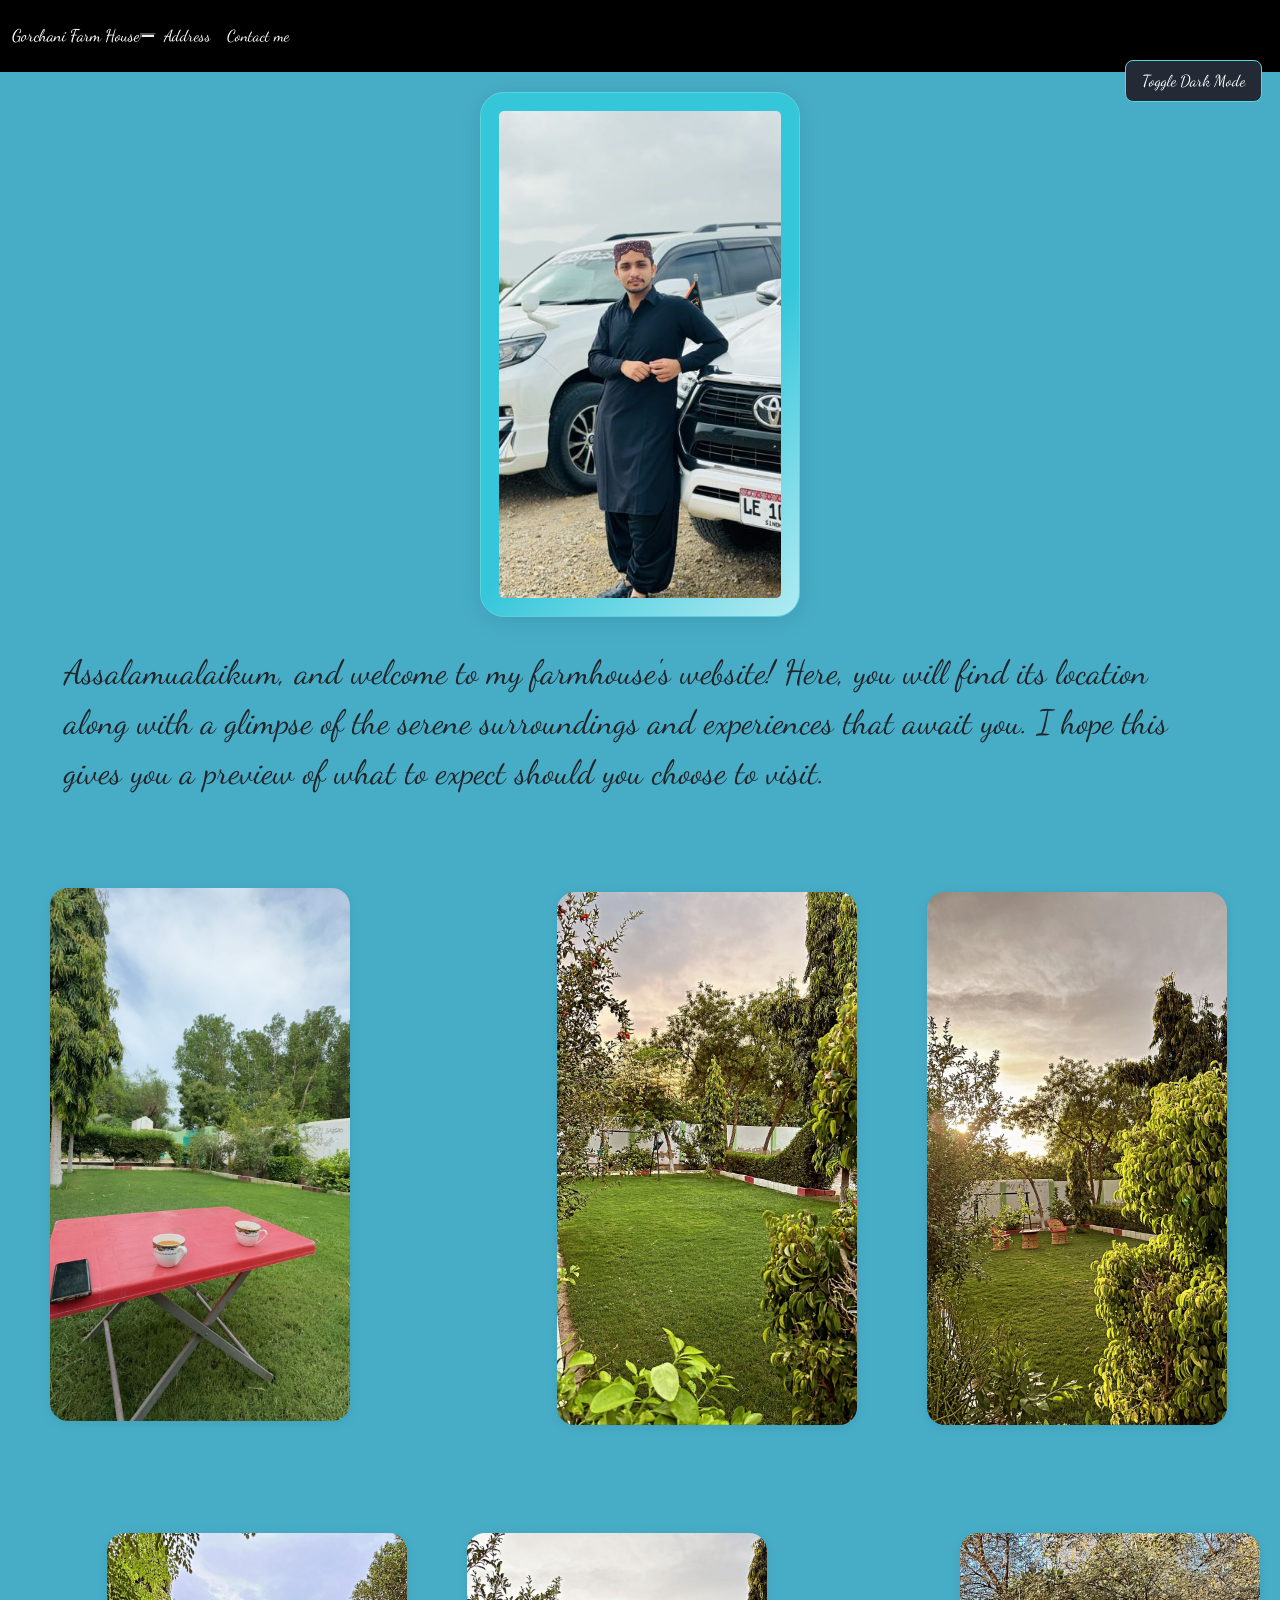
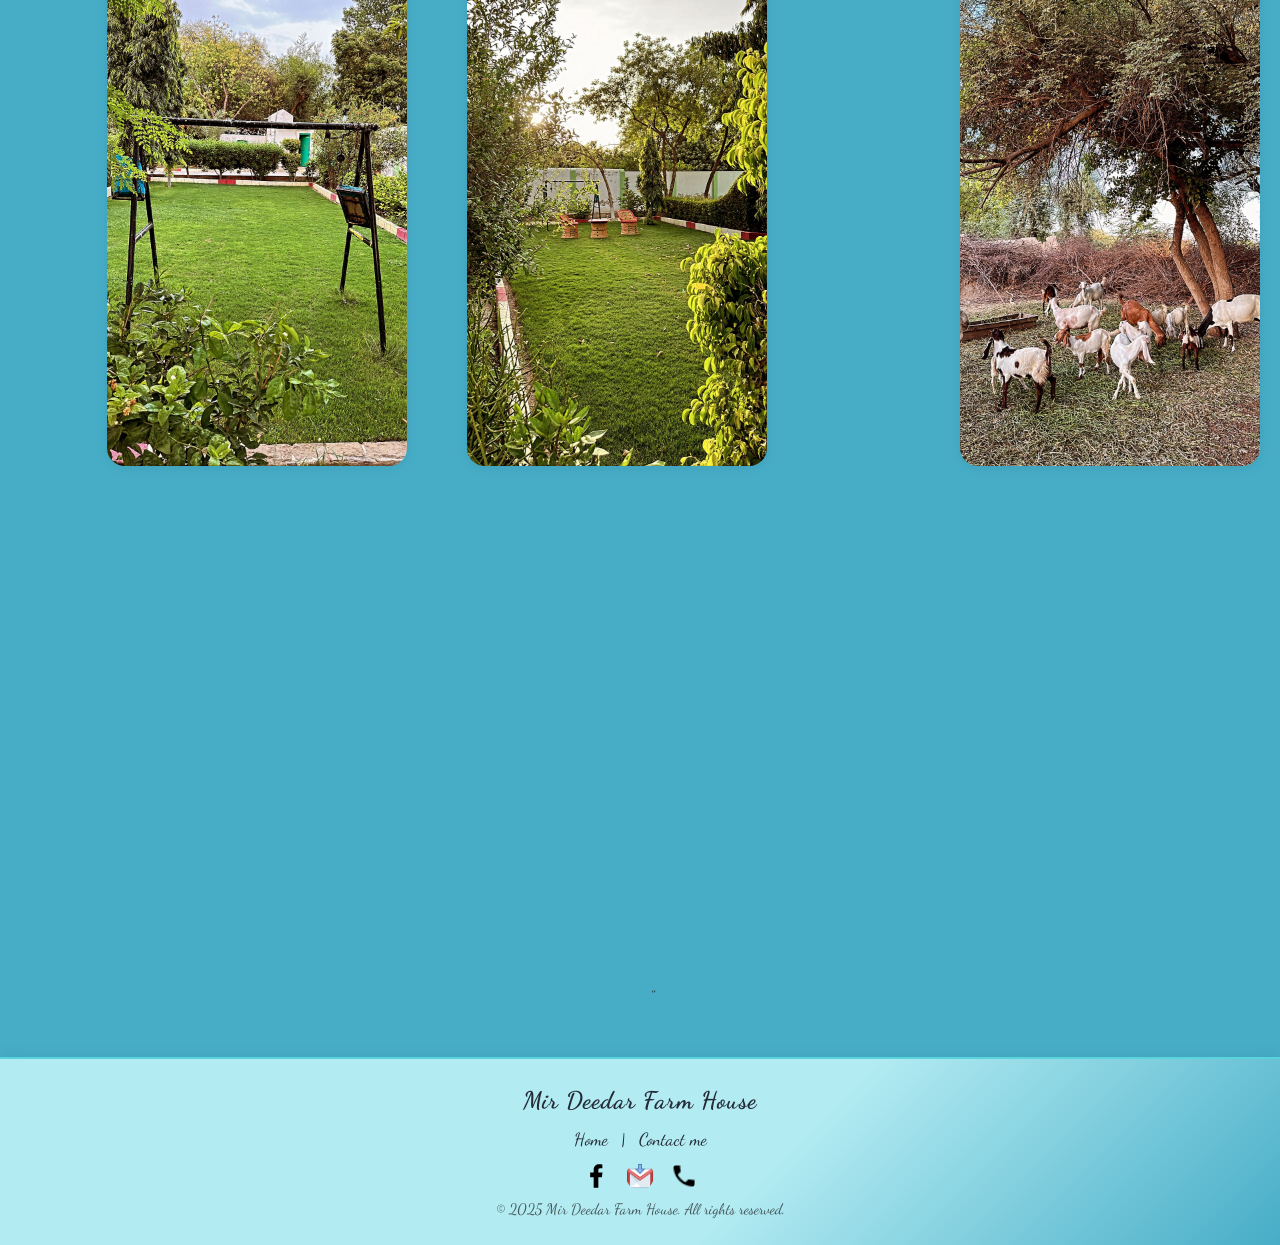
==== index.html @ ba37d583 "Initial" ====
<!DOCTYPE html>
<html>

<head>
  <meta charset="UTF-8" />
  <title>Mir Deedar Farm House</title>
  <link href="https://cdn.jsdelivr.net/npm/bootstrap@5.3.0/dist/css/bootstrap.min.css" rel="stylesheet">
  <link href="https://fonts.googleapis.com/css2?family=Dancing+Script&display=swap" rel="stylesheet">

  <!-- <link rel="style.css" rel="stylesheet"> -->
  <link rel="stylesheet" href="style.css">


</head>

<body>

  <nav class="navbar navbar-expand-lg bg-black py-3">
    <div class="container-fluid text-white" style="position:relative;">
      <span class="nav-center" style="font-size: 17px;">Gorchani Farm House</span>
      <div class="ms-auto d-flex align-items-center" style="gap: 12px;">
        <button id="theme-toggle">Toggle Dark Mode</button>
        <button class="bi bi-arrow-left text-white" type="button" data-bs-toggle="collapse"
          data-bs-target="#navbarSupportedContent" aria-controls="#navbarSupportedContent" aria-expanded="false"
          aria-label="Toggle navigation">
        </button>
      </div>
      <div class="collapse navbar-collapse" id="navbarSupportedContent">
        <ul class="navbar-nav me-auto mb-2 mb-lg-0">
          <li class="nav-item">
            <a class="nav-link active text-white" aria-current="page" href="#map-container">Address</a>
          </li>
          <li class="nav-item">
            <a class="nav-link text-white" href="#footer" id="contact-link">Contact me</a>
          </li>

        </ul>
      </div>
    </div>
  </nav>
  <img id="deedar_pic" src="images/deedar_pic.png" alt="deedar_pic">

  <p style="align-self: center;">Assalamualaikum, and welcome to my farmhouse's website! Here, you will find its location
    along with a glimpse of the serene surroundings and experiences that await you. I hope
    this gives you a preview of what to expect should you choose to visit.
  </p>
  </div>
  <div class="image-grid">
    <a style="margin-left: 50px; margin-top: 50px;" href="images/image1.jpeg" target="_blank">
      <img class="show" src="images/image1.jpeg">
    </a>
    <a style="margin-right: 50px;"href="images/image2.jpeg" target="_blank">
      <img class="hidden-image" src="images/image2.jpeg">
    </a>
    <a href="images/image3.jpeg" target="_blank">
      <img class="hidden-image" src="images/image3.jpeg">
    </a>
    <a href="images/image4.jpeg" target="_blank">
      <img class="hidden-image-right" src="images/image4.jpeg">
    </a>
    <a href="images/image5.jpeg" target="_blank">
      <img class="hidden-image" src="images/image5.jpeg">
    </a>
    <a href="images/image6.jpeg" target="_blank">
      <img class="hidden-image-right" src="images/image6.jpeg">
    </a>
  </div>
  <div style="margin-left: 50px ; " id="map-container"
      style="flex:1; min-width:220px; min-height:300px; max-width:520px; background:#e0f7fa; border-radius:18px; box-shadow:0 2px 12px rgba(0,0,0,0.08); display:flex; align-items:center; justify-content:center;">
      <!-- Replace the src below with the Google Maps embed link for your location -->
      <iframe src="https://www.google.com/maps/embed?pb=!1m18!1m12!1m3!1d3572.9133999771466!2d68.45059977617078!3d26.42627108082443!2m3!1f0!2f0!3f0!3m2!1i1024!2i768!4f13.1!3m3!1m2!1s0x394a49291f365d23%3A0x7f2f8ac0c4b3244d!2sGorchani%20Farm%20House!5e0!3m2!1sen!2s!4v1748281262135!5m2!1sen!2s" width="600" height="450" style="border:0;" allowfullscreen="" loading="lazy" referrerpolicy="no-referrer-when-downgrade"></iframe>"
        <!-- width="100%" height="100%" style="border:0; border-radius:18px; min-height:300px; min-width:220px;" allowfullscreen="" loading="lazy" referrerpolicy="no-referrer-when-downgrade"></iframe> -->
    </div>
    <footer id="footer" class="footer-custom mt-5">
      <div class="container text-center py-4">
        <div class="footer-title mb-2">Mir Deedar Farm House</div>
        <div class="footer-links mb-2">
          <a href="#" class="footer-link">Home</a> |
          <a href="#" class="footer-link">Contact me</a>
        </div>  
        <div class="footer-social mb-2">
          <a href="https://www.facebook.com/share/15PogorduH/?mibextid=wwXIfr" class="footer-social-icon" title="Facebook"><img src="icons/facebook.svg" alt="Facebook link."
              style="width:28px;height:28px;border-radius:50%;object-fit:cover;"></a>
          <a href="https://mail.google.com/mail/u/0/?view=cm&to=Mirdeedarhussain786@gmail.com" class="footer-social-icon" title="Gmail"><img src="icons/icons8-gmail-login-30.png" alt="Gmail link."
              style="width:28px;height:28px;border-radius:50%;object-fit:cover;"></a>
          <a href="tel:+92310253121" class="footer-social-icon" title="Phone"><img src="icons/icons8-phone-24.png" alt="Phone."
              style="width:28px;height:28px;border-radius:50%;object-fit:cover;"></a>


          <!-- Add more social icons as needed -->
        </div>
        <div class="footer-copy text-muted">&copy; 2025 Mir Deedar Farm House. All rights reserved.</div>
      </div>
    </footer>
    <script src="script.js"></script>
    <script src="https://cdn.jsdelivr.net/npm/bootstrap@5.3.0/dist/js/bootstrap.bundle.min.js"></script>
    <script>
      // Dark mode toggle logic
      document.getElementById('theme-toggle').onclick = function () {
        document.body.classList.toggle('dark-mode');
        // Optionally, save preference
        localStorage.setItem('darkMode', document.body.classList.contains('dark-mode'));
      };
      // On load, restore preference
      if (localStorage.getItem('darkMode') === 'true') {
        document.body.classList.add('dark-mode');
      }
    </script>
    <!--This website was created by Mr.AwaisMuzaffar.github.io -->
</body>

</html>
---- style.css ----
body {
  background-color: #47adc7; /* Light blue shade */
}

#background-image {
  width: 90vw;
  height: 60vh;
  height:auto;
  display: block;
  margin: 0 auto;
  transition: opacity 1s ease-in-out;
}
p{
    margin:10px 5vw 40px 5vw;
    font-size: 2.1rem;
}

#deedar_pic {
  display: block;
  margin-left: auto;
  margin-right: auto;
  margin-top: 20px;
  margin-bottom: 30px;
  width: 60vw;
  max-width: 320px;
  min-width: 140px;
  /* Nice, subtle background */
  background: linear-gradient(135deg, #35c6da 60%, #b2ebf2 100%);
  border-radius: 24px;
  box-shadow: 0 4px 24px rgba(0, 0, 0, 0.10);
  padding: 18px;
  border: 1.5px solid #59d3dc;
}
body {
    font-family: 'Dancing Script', sans-serif !important;
}



.top-nav a {
  color: white;
  text-align: center;
  padding: 14px 16px;
  text-decoration: none;
} 

.hidden-image {
  opacity: 0;
  transform: translateX(-100%);
  transition: all 0.7s ease-out;
  margin: 30px 0; /* Add vertical space between images */
  display: block;  /* Ensure images are on separate lines */
  margin-left: 40px;
  margin-right: auto;
  /* Optionally, set a max-width for consistency */
  width: 80vw;
  max-width: 300px;
  min-width: 120px;
  height: auto;
}
.hidden-image-right {
  opacity: 0;
  transform: translateX(100%);
  transition: all 0.7s ease-out;
  margin: 30px 0; /* Add vertical space between images */
  display: block;  /* Ensure images are on separate lines */
  margin-left: auto;
  margin-right: 40px; /* Keep images mostly on the right */
  /* Optionally, set a max-width for consistency */
  width: 80vw;
  max-width: 300px;
  min-width: 120px;
  height: auto;
}
.show {
  width: 80vw;
  max-width: 300px;
  min-width: 120px;
  height: auto;
  opacity: 1;
  transform: translateX(0);
  transition: all 0.7s ease-out;
  /* Keep the image in its respective side after animation */
}

.image-grid {
  display: flex;
  flex-direction: row;
  flex-wrap: wrap;
  justify-content: center;
  gap: 0;
  margin: 32px 0 32px 0;
}
.image-grid a {
  display: block;
  max-width: 320px;
  width: 45vw;
  margin: 24px 0;
}
.image-grid a:nth-child(odd) {
  margin-left: 0;
  margin-right: auto;
  align-self: flex-start;
}
.image-grid a:nth-child(even) {
  margin-left: auto;
  margin-right: 0;
  align-self: flex-end;
}
.image-grid img {
  width: 100%;
  height: auto;
  object-fit: contain;
  border-radius: 18px;
  box-shadow: 0 2px 12px rgba(0,0,0,0.08);
  transition: transform 0.2s;
}
.image-grid img:hover {
  transform: scale(1.04);
}
@media (max-width: 900px) {
  .image-grid a {
    max-width: 180px;
    width: 90vw;
    margin: 16px 0;
  }
}
@media (max-width: 600px) {
  .image-grid {
    flex-direction: column;
    align-items: center;
  }
  .image-grid a {
    max-width: 120px;
    width: 95vw;
    margin: 8px 0;
  }
}

body.dark-mode {
  background-color: #181c24;
}

body.dark-mode #background-image {
  filter: brightness(0.7) contrast(1.1);
}

body.dark-mode #deedar_pic {
  background: linear-gradient(135deg, #232a36 60%, #2c3a4a 100%);
  border: 1.5px solid #59d3dc;
}

body.dark-mode .hidden-image,
body.dark-mode .hidden-image-right,
body.dark-mode .show {
  background: #232a36;
  border: 2px solid #59d3dc;
}

body.dark-mode nav.navbar {
  background: #232a36 !important;
}

body.dark-mode p {
  color: #fff;
}

body.dark-mode .top-nav a,
body.dark-mode .navbar-nav .nav-link {
  color: #fff !important;
}

body.dark-mode #map-container {
  background: #232a36 !important;
}

/* Toggle button style */
#theme-toggle {
  position: fixed;
  top: 60px;
  right: 18px;
  z-index: 1000;
  background: #232a36;
  color: #fff;
  border: 1.5px solid #59d3dc;
  border-radius: 8px;
  padding: 8px 16px;
  cursor: pointer;
  font-size: 1rem;
  transition: background 0.2s;
}
#theme-toggle:hover {
  background: #59d3dc;
  color: #232a36;
}
#map-container {
  align-items: center;
}

.footer-custom {
  width: 100vw;
  left: 0;
  right: 0;
  margin-left: calc(50% - 50vw);
  margin-right: 0;
  background: linear-gradient(135deg, #b2ebf2 60%, #47adc7 100%);
  color: #232a36;
  border-top: 2px solid #59d3dc;
  box-shadow: 0 -2px 16px rgba(0,0,0,0.06);
  font-family: 'Dancing Script', cursive, sans-serif;
}
.footer-custom .footer-title {
  font-size: 1.5rem;
  font-weight: bold;
  letter-spacing: 1px;
}
.footer-custom .footer-links {
  font-size: 1.1rem;
}
.footer-custom .footer-link {
  color: #232a36;
  text-decoration: none;
  margin: 0 8px;
  transition: color 0.2s;
}
.footer-custom .footer-link:hover {
  color: #59d3dc;
  text-decoration: underline;
}
.footer-custom .footer-social-icon {
  display: inline-block;
  margin: 0 6px;
  vertical-align: middle;
}
.footer-custom .footer-copy {
  font-size: 0.95rem;
}
@media (max-width: 600px) {
  .footer-custom {
    width: 100vw;
    margin-left: calc(50% - 50vw);
    border-radius: 0;
    padding-left: 0;
    padding-right: 0;
  }
}
body.dark-mode .footer-custom {
  background: linear-gradient(135deg, #232a36 60%, #181c24 100%);
  color: #fff;
  border-top: 2px solid #59d3dc;
}
body.dark-mode .footer-custom .footer-link {
  color: #fff;
}
body.dark-mode .footer-custom .footer-link:hover {
  color: #59d3dc;
}
body.dark-mode .footer-custom .footer-copy {
  color: #b2ebf2;
}
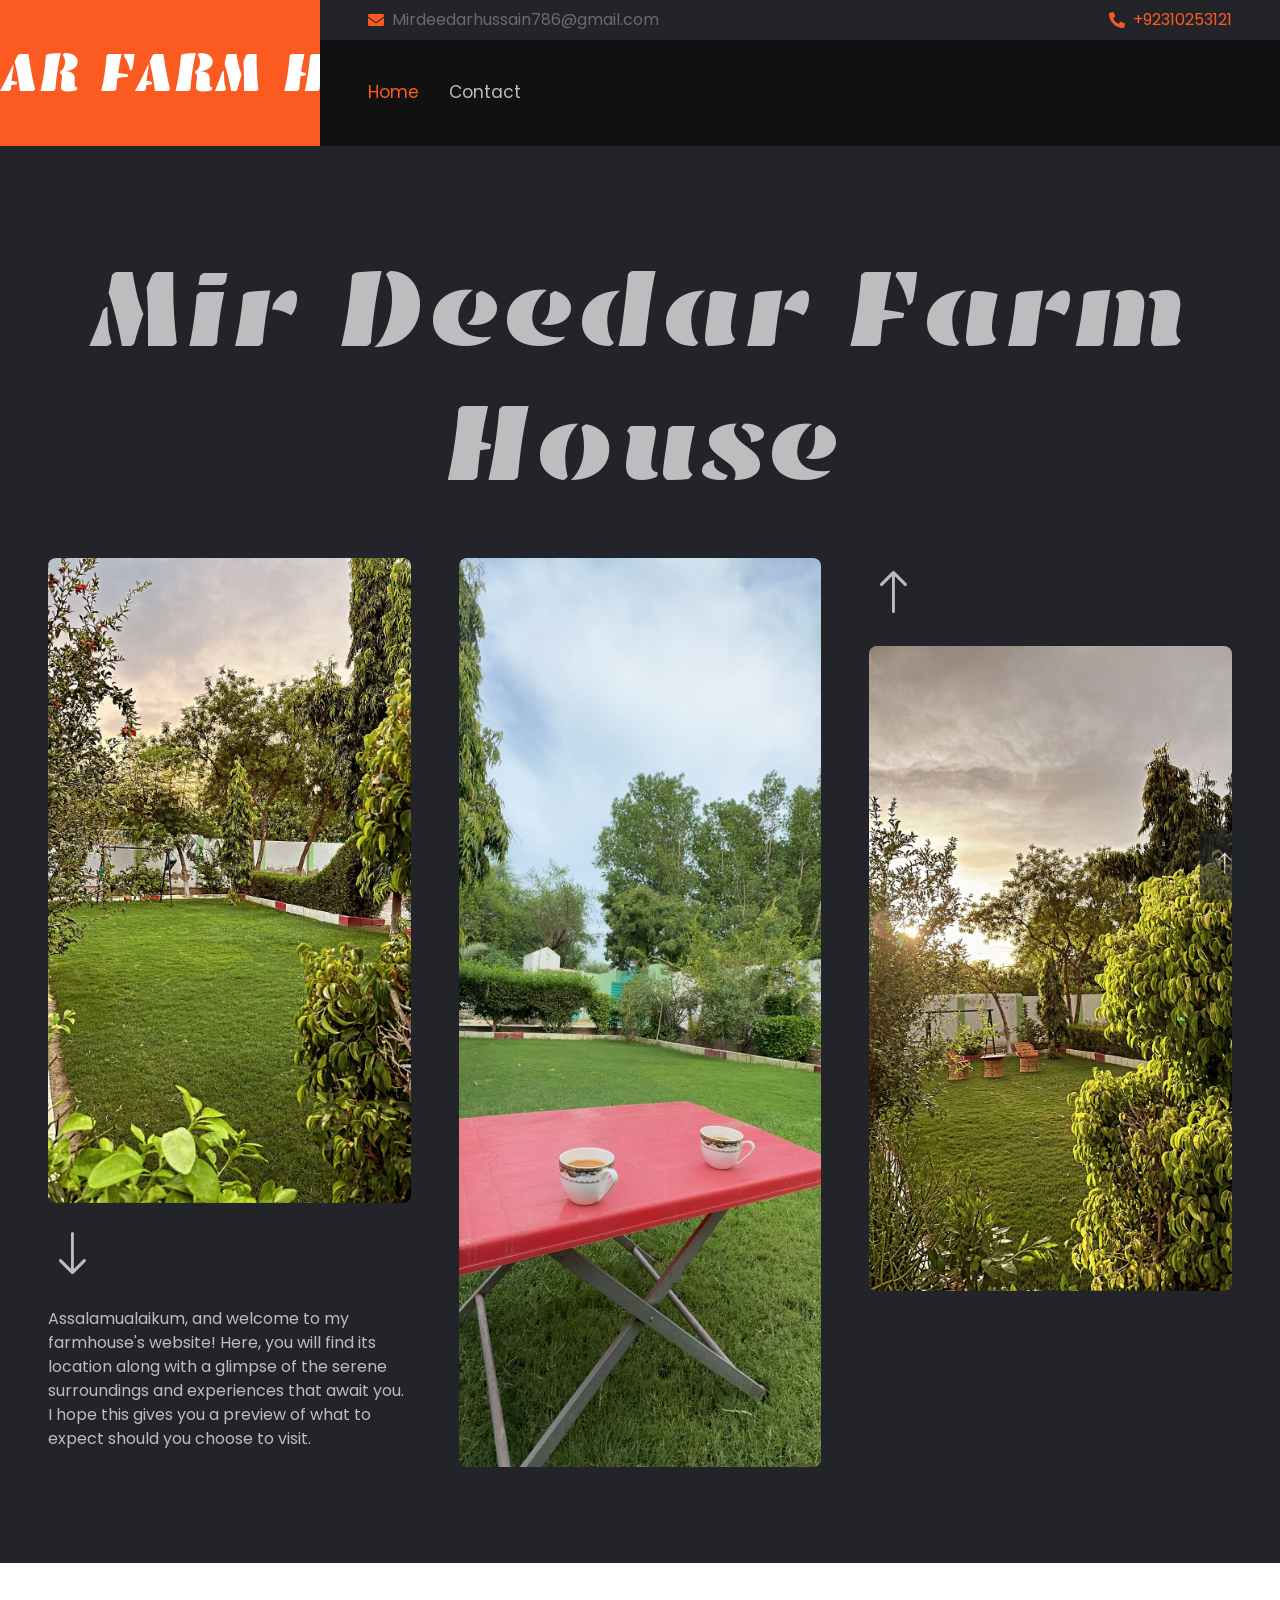
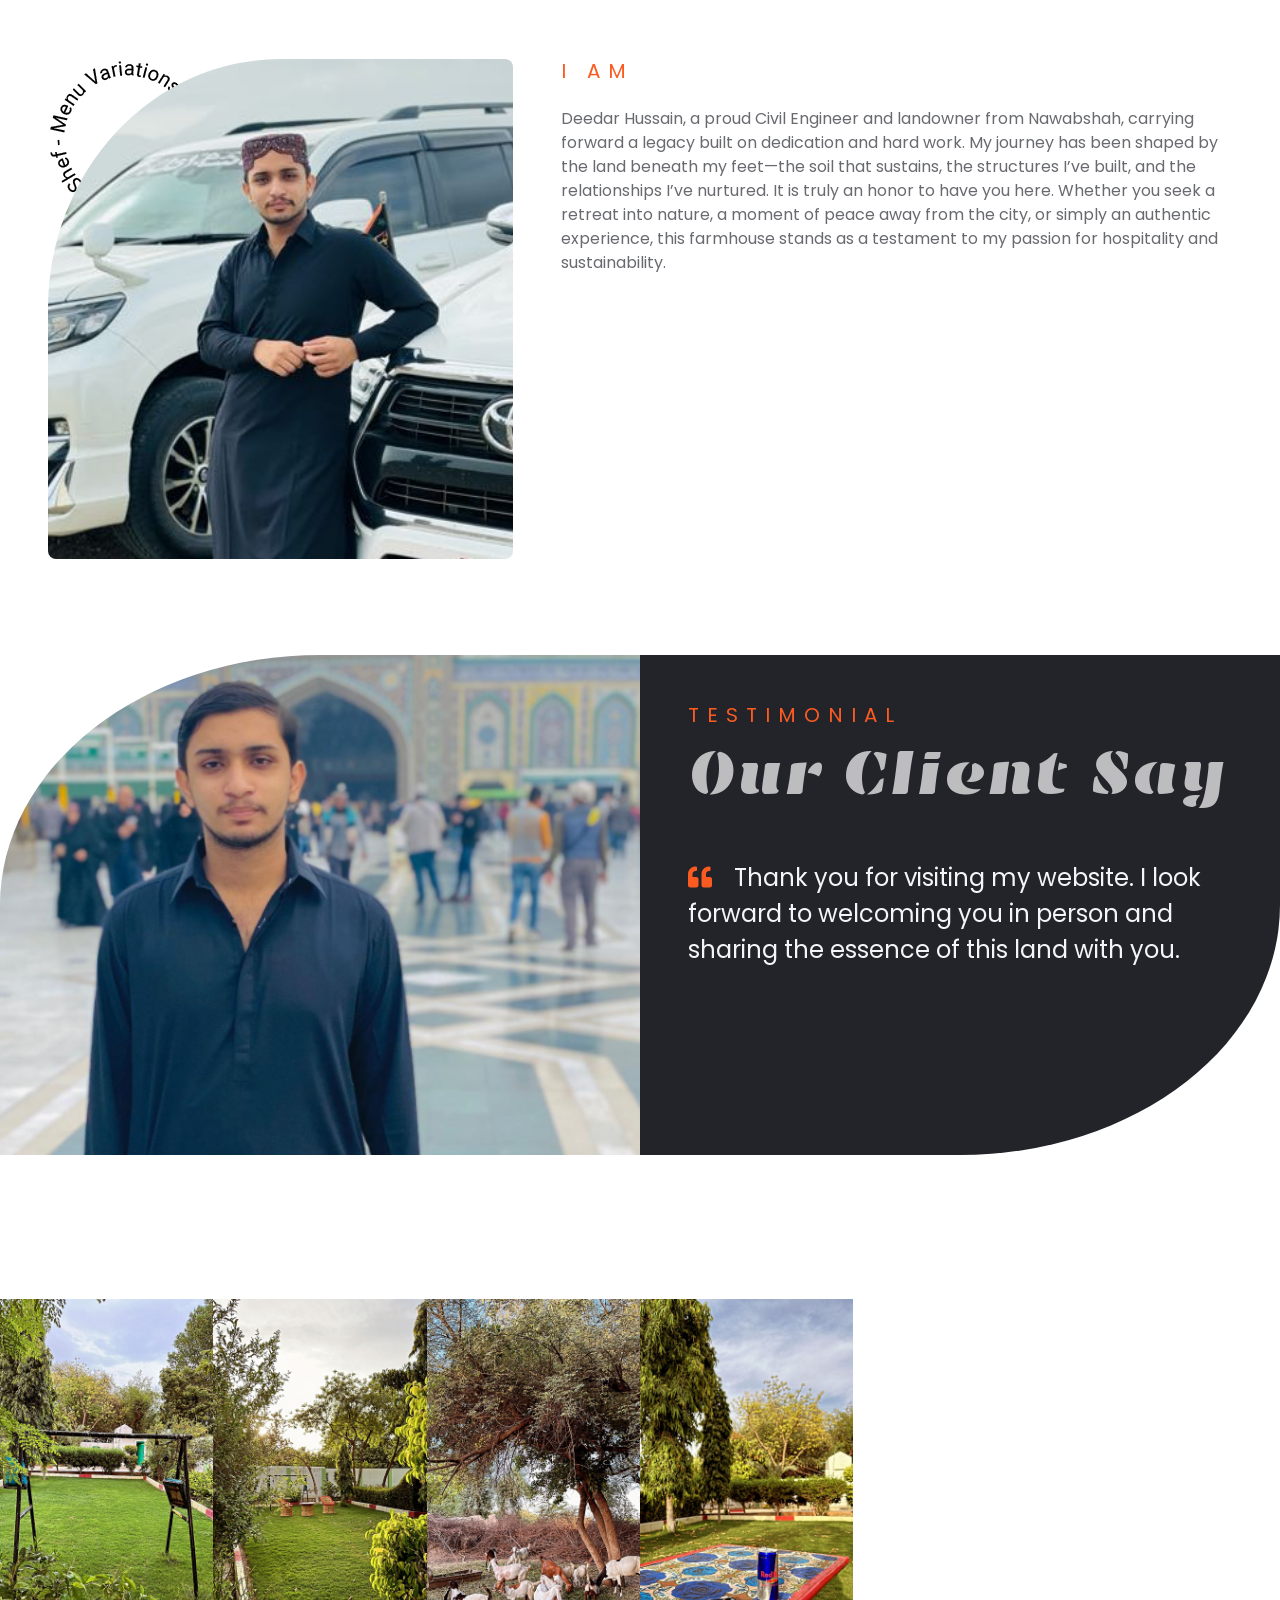
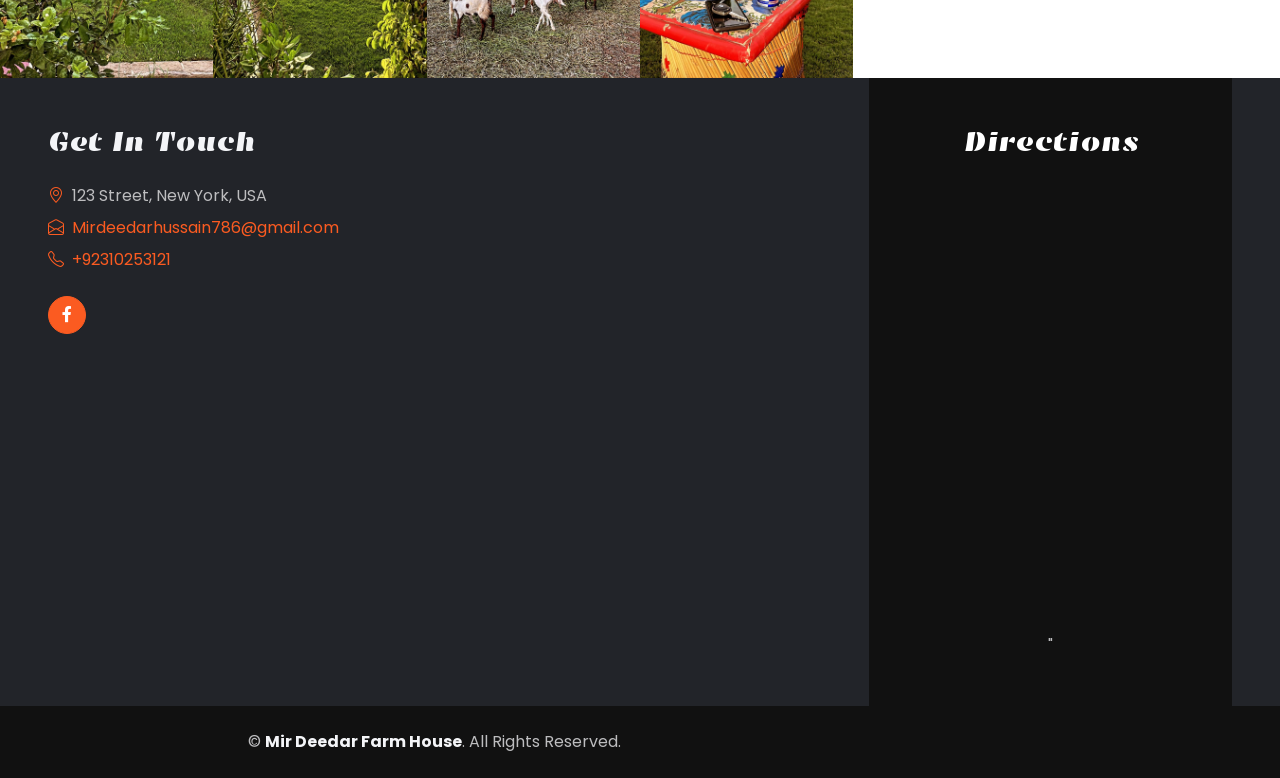
==== commit 6277d904: "Adding all the folders" ====
--- a/index.html
+++ b/index.html
@@ -1,112 +1,298 @@
 <!DOCTYPE html>
-<html>
+<html lang="en">
 
 <head>
-  <meta charset="UTF-8" />
-  <title>Mir Deedar Farm House</title>
-  <link href="https://cdn.jsdelivr.net/npm/bootstrap@5.3.0/dist/css/bootstrap.min.css" rel="stylesheet">
-  <link href="https://fonts.googleapis.com/css2?family=Dancing+Script&display=swap" rel="stylesheet">
-
-  <!-- <link rel="style.css" rel="stylesheet"> -->
-  <link rel="stylesheet" href="style.css">
-
-
+    <meta charset="utf-8">
+    <title>Mir Deedar Farm House</title>
+    <meta content="width=device-width, initial-scale=1.0" name="viewport">
+    <meta content="Free HTML Templates" name="keywords">
+    <meta content="Free HTML Templates" name="description">
+
+  <link rel="icon" type="image/jpg" href="icons/oip1.png">
+    <!-- Favicon -->
+    <link href="img/favicon.ico" rel="icon">
+
+    <!-- Google Web Fonts -->
+    <link rel="preconnect" href="https://fonts.googleapis.com">
+    <link rel="preconnect" href="https://fonts.gstatic.com" crossorigin>
+    <link href="https://fonts.googleapis.com/css2?family=Emblema+One&family=Poppins:wght@400;600&display=swap"
+        rel="stylesheet">
+
+    <!-- Icon Font Stylesheet -->
+    <link href="https://cdnjs.cloudflare.com/ajax/libs/font-awesome/5.15.0/css/all.min.css" rel="stylesheet">
+    <link href="https://cdn.jsdelivr.net/npm/bootstrap-icons@1.4.1/font/bootstrap-icons.css" rel="stylesheet">
+
+    <!-- Libraries Stylesheet -->
+    <link href="lib/animate/animate.min.css" rel="stylesheet">
+    <link href="lib/owlcarousel/assets/owl.carousel.min.css" rel="stylesheet">
+
+    <!-- Customized Bootstrap Stylesheet -->
+    <link href="css/bootstrap.min.css" rel="stylesheet">
+
+    <!-- Template Stylesheet -->
+    <link href="css/style.css" rel="stylesheet">
 </head>
 
 <body>
-
-  <nav class="navbar navbar-expand-lg bg-black py-3">
-    <div class="container-fluid text-white" style="position:relative;">
-      <span class="nav-center" style="font-size: 17px;">Gorchani Farm House</span>
-      <div class="ms-auto d-flex align-items-center" style="gap: 12px;">
-        <button id="theme-toggle">Toggle Dark Mode</button>
-        <button class="bi bi-arrow-left text-white" type="button" data-bs-toggle="collapse"
-          data-bs-target="#navbarSupportedContent" aria-controls="#navbarSupportedContent" aria-expanded="false"
-          aria-label="Toggle navigation">
-        </button>
-      </div>
-      <div class="collapse navbar-collapse" id="navbarSupportedContent">
-        <ul class="navbar-nav me-auto mb-2 mb-lg-0">
-          <li class="nav-item">
-            <a class="nav-link active text-white" aria-current="page" href="#map-container">Address</a>
-          </li>
-          <li class="nav-item">
-            <a class="nav-link text-white" href="#footer" id="contact-link">Contact me</a>
-          </li>
-
-        </ul>
-      </div>
-    </div>
-  </nav>
-  <img id="deedar_pic" src="images/deedar_pic.png" alt="deedar_pic">
-
-  <p style="align-self: center;">Assalamualaikum, and welcome to my farmhouse's website! Here, you will find its location
+    <!-- Spinner Start -->
+    <div id="spinner" class="show bg-dark position-fixed translate-middle w-100 vh-100 top-50 start-50 d-flex align-items-center justify-content-center">
+        <div class="spinner-border text-primary" role="status" style="width: 3rem; height: 3rem;"></div>
+    </div>
+    <!-- Spinner End -->
+
+
+    <!-- Header Start -->
+    <div class="container-fluid bg-dark px-0">
+        <div class="row gx-0 wow fadeIn" data-wow-delay="0.1s">
+            <div class="col-lg-3 bg-primary d-none d-lg-block">
+                <a href="index.html"
+                    class="navbar-brand w-100 h-100 m-0 p-0 d-flex align-items-center justify-content-center">
+                    <h1 class="m-0 display-4 text-white text-uppercase">Deedar Farm House</h1>
+                </a>
+            </div>
+            <div class="col-lg-9">
+                <div class="row gx-0 d-none d-lg-flex bg-dark">
+                    <div class="col-6 px-5 text-start">
+                        <div class="h-100 d-inline-flex align-items-center py-2 me-4">
+                            <i class="fa fa-envelope text-primary me-2"></i>
+                            <p class="mb-0">Mirdeedarhussain786@gmail.com</p>
+                        </div>
+                    </div>
+                    <div class="col-6 px-5 text-end">    
+                        <div class="h-100 d-inline-flex align-items-center py-2">
+                            <i class="fa fa-phone-alt text-primary me-2"></i>
+                            <p class="mb-0"><a href="tel:+92310253121" >+92310253121</a></p>
+
+
+
+                        </div>
+                    </div>
+                </div>
+                <nav class="navbar navbar-expand-lg navbar-dark p-3 p-lg-0 px-lg-5" style="background: #111111;">
+                    <a href="index.html" class="navbar-brand d-block d-lg-none">
+                        <h1 class="m-0 display-4 text-primary text-uppercase">Hello</h1>
+                    </a>
+                    <button type="button" class="navbar-toggler" data-bs-toggle="collapse"
+                        data-bs-target="#navbarCollapse">
+                        <span class="navbar-toggler-icon"></span>
+                    </button>
+                    <div class="collapse navbar-collapse justify-content-between" id="navbarCollapse">
+                        <div class="navbar-nav mr-auto py-0">
+                            <a href="index.html" class="nav-item nav-link active">Home</a>
+                        
+                            <a href=".container-fluid" class="nav-item nav-link">Contact</a>
+                            
+                    </div>
+                </nav>
+            </div>
+        </div>
+    </div>
+    <!-- Header End -->
+
+
+    <!-- Hero Start -->
+    <div class="container-fluid p-5 mb-5 bg-dark text-secondary">
+        <div class="row g-5 py-5">
+            <div class="col-12 wow fadeIn" data-wow-delay="0.1s">
+                <h1 class="display-1 text-secondary text-center mb-0">Mir Deedar Farm House</h1>
+            </div>
+            <div class="col-lg-4 wow fadeIn" data-wow-delay="0.1s">
+                <img class="img-fluid rounded mb-3" src="img/hero-2.jpeg">
+                <p>
+                    <i class="bi bi-arrow-down animate-up-down" style="font-size: 3rem;"></i>
+                </p>
+                <p class="mb-0">
+                  Assalamualaikum, and welcome to my farmhouse's website! Here, you will find its location
     along with a glimpse of the serene surroundings and experiences that await you. I hope
     this gives you a preview of what to expect should you choose to visit.
   </p>
-  </div>
-  <div class="image-grid">
-    <a style="margin-left: 50px; margin-top: 50px;" href="images/image1.jpeg" target="_blank">
-      <img class="show" src="images/image1.jpeg">
-    </a>
-    <a style="margin-right: 50px;"href="images/image2.jpeg" target="_blank">
-      <img class="hidden-image" src="images/image2.jpeg">
-    </a>
-    <a href="images/image3.jpeg" target="_blank">
-      <img class="hidden-image" src="images/image3.jpeg">
-    </a>
-    <a href="images/image4.jpeg" target="_blank">
-      <img class="hidden-image-right" src="images/image4.jpeg">
-    </a>
-    <a href="images/image5.jpeg" target="_blank">
-      <img class="hidden-image" src="images/image5.jpeg">
-    </a>
-    <a href="images/image6.jpeg" target="_blank">
-      <img class="hidden-image-right" src="images/image6.jpeg">
-    </a>
-  </div>
-  <div style="margin-left: 50px ; " id="map-container"
-      style="flex:1; min-width:220px; min-height:300px; max-width:520px; background:#e0f7fa; border-radius:18px; box-shadow:0 2px 12px rgba(0,0,0,0.08); display:flex; align-items:center; justify-content:center;">
-      <!-- Replace the src below with the Google Maps embed link for your location -->
-      <iframe src="https://www.google.com/maps/embed?pb=!1m18!1m12!1m3!1d3572.9133999771466!2d68.45059977617078!3d26.42627108082443!2m3!1f0!2f0!3f0!3m2!1i1024!2i768!4f13.1!3m3!1m2!1s0x394a49291f365d23%3A0x7f2f8ac0c4b3244d!2sGorchani%20Farm%20House!5e0!3m2!1sen!2s!4v1748281262135!5m2!1sen!2s" width="600" height="450" style="border:0;" allowfullscreen="" loading="lazy" referrerpolicy="no-referrer-when-downgrade"></iframe>"
-        <!-- width="100%" height="100%" style="border:0; border-radius:18px; min-height:300px; min-width:220px;" allowfullscreen="" loading="lazy" referrerpolicy="no-referrer-when-downgrade"></iframe> -->
-    </div>
-    <footer id="footer" class="footer-custom mt-5">
-      <div class="container text-center py-4">
-        <div class="footer-title mb-2">Mir Deedar Farm House</div>
-        <div class="footer-links mb-2">
-          <a href="#" class="footer-link">Home</a> |
-          <a href="#" class="footer-link">Contact me</a>
-        </div>  
-        <div class="footer-social mb-2">
-          <a href="https://www.facebook.com/share/15PogorduH/?mibextid=wwXIfr" class="footer-social-icon" title="Facebook"><img src="icons/facebook.svg" alt="Facebook link."
-              style="width:28px;height:28px;border-radius:50%;object-fit:cover;"></a>
-          <a href="https://mail.google.com/mail/u/0/?view=cm&to=Mirdeedarhussain786@gmail.com" class="footer-social-icon" title="Gmail"><img src="icons/icons8-gmail-login-30.png" alt="Gmail link."
-              style="width:28px;height:28px;border-radius:50%;object-fit:cover;"></a>
-          <a href="tel:+92310253121" class="footer-social-icon" title="Phone"><img src="icons/icons8-phone-24.png" alt="Phone."
-              style="width:28px;height:28px;border-radius:50%;object-fit:cover;"></a>
-
-
-          <!-- Add more social icons as needed -->
-        </div>
-        <div class="footer-copy text-muted">&copy; 2025 Mir Deedar Farm House. All rights reserved.</div>
-      </div>
-    </footer>
-    <script src="script.js"></script>
-    <script src="https://cdn.jsdelivr.net/npm/bootstrap@5.3.0/dist/js/bootstrap.bundle.min.js"></script>
-    <script>
-      // Dark mode toggle logic
-      document.getElementById('theme-toggle').onclick = function () {
-        document.body.classList.toggle('dark-mode');
-        // Optionally, save preference
-        localStorage.setItem('darkMode', document.body.classList.contains('dark-mode'));
-      };
-      // On load, restore preference
-      if (localStorage.getItem('darkMode') === 'true') {
-        document.body.classList.add('dark-mode');
-      }
-    </script>
-    <!--This website was created by Mr.AwaisMuzaffar.github.io -->
+                </p>
+            </div>
+            <div class="col-lg-4 wow fadeIn" data-wow-delay="0.3s" style="min-height: 500px;">
+                <div class="position-relative h-100">
+                    <img class="position-absolute w-100 h-100 rounded" src="img/hero-1.jpeg" style="object-fit: cover;">
+                </div>
+            </div>
+            <div class="col-lg-4 wow fadeIn" data-wow-delay="0.5s">
+              
+                <p>
+                    <i class="bi bi-arrow-up animate-up-down" style="font-size: 3rem;"></i>
+                </p>
+                <img class="img-fluid rounded" src="img/hero-3.jpeg">
+            </div>
+        </div>
+    </div>
+    <!-- Hero End -->
+
+
+    <!-- About Start -->
+    <div class="container-fluid p-5">
+        <div class="row gx-5">
+            <div class="col-lg-5 mb-5 mb-lg-0 wow fadeIn" data-wow-delay="0.1s" style="min-height: 500px;">
+                <div class="position-relative h-100">
+                    <div class="position-absolute top-0 start-0 animate-rotate"
+                        style="width: 160px; height: 160px;">
+                        <img class="img-fluid" src="img/about-round.jpg" alt="">
+                    </div>
+                    <img class="position-absolute w-100 h-100 rounded-circle rounded-bottom rounded-end"
+                        src="img/deedar_pic.png" style="object-fit: cover;">
+                </div>
+            </div>
+            <div class="col-lg-7">
+                <div class="mb-4 wow fadeIn" data-wow-delay="0.2s">
+                    <h5 class="section-title">I Am</h5>
+                    <h1 class="display-3 mb-0"></h1>
+                </div>
+                <p class="mb-4 wow fadeIn" data-wow-delay="0.3s">
+                 Deedar Hussain, a proud Civil Engineer and landowner from Nawabshah, carrying forward a legacy built on dedication and hard work. My journey has been shaped by the land beneath my feet—the soil that sustains, the structures I’ve built, and the relationships I’ve nurtured.
+                    It is truly an honor to have you here. Whether you seek a retreat into nature, a moment of peace away from the city, or simply an authentic experience, this farmhouse stands as a testament to my passion for hospitality and sustainability.
+                </p>
+
+                </div>
+            </div>
+        </div>
+    </div>
+    <!-- About End -->
+
+
+  
+    
+
+
+    <!-- Testimonial Start -->
+    <div class="container-fluid p-0 my-5">
+        <div class="row g-0">
+            <div class="col-lg-6 wow fadeIn" data-wow-delay="0.1s" style="min-height: 500px;">
+                <div class="h-100 position-relative overflow-hidden" style="border-top-left-radius: 50%;">
+                    <img class="position-absolute w-100 h-100" src="img/deedar_pic2.png" style="object-fit: cover;">
+                </div>
+            </div>
+            <div class="col-lg-6 bg-dark p-5 overflow-hidden wow fadeIn" data-wow-delay="0.3s" style="border-bottom-right-radius: 50%;">
+                <div class="mb-5">
+                    <h5 class="section-title">Testimonial</h5>
+                    <h1 class="display-3 text-secondary mb-0">Our Client Say</h1>
+                </div>
+                <div class="owl-carousel testimonial-carousel">
+                    <div class="testimonial-item">
+                        <p class="fs-4 fw-normal text-light mb-4"><i
+                                class="fa fa-quote-left text-primary me-3"></i> Thank you for visiting my website. I look forward to welcoming you in person and sharing the essence of this land with you.</p>
+                       
+                    </div>
+                
+                </div>
+            </div>
+        </div>
+    </div>
+    <!-- Testimonial End -->
+
+
+<br><br>
+
+    <!-- Instagram Start -->
+    <div class="container-fluid position-relative instagram p-0 mt-5">
+        <!-- <a href="" class="d-flex align-items-center justify-content-center position-absolute top-50 start-50 translate-middle bg-white rounded-circle" style="width: 100px; height: 100px; z-index: 1;">
+            <i class="fab fa-instagram fa-2x text-secondary"></i>
+        </a> -->
+        <div class="row g-0">
+            <div class="col-lg-2 col-md-3 col-sm-4 wow fadeIn" data-wow-delay="0.1s">
+                <img class="img-fluid" src="img/image4.jpeg" alt="">
+            </div>
+            <div class="col-lg-2 col-md-3 col-sm-4 wow fadeIn" data-wow-delay="0.2s">
+                <img class="img-fluid" src="img/image5.jpeg" alt="">
+            </div>
+            <div class="col-lg-2 col-md-3 col-sm-4 wow fadeIn" data-wow-delay="0.3s">
+                <img class="img-fluid" src="img/image6.jpeg" alt="">
+            </div>
+            <div class="col-lg-2 col-md-3 col-sm-4 wow fadeIn" data-wow-delay="0.4s">
+                <img class="img-fluid" src="img/image7.jpeg" alt="">
+            </div>
+            <!-- <div class="col-lg-2 col-md-3 col-sm-4 wow fadeIn" data-wow-delay="0.5s">
+                <img class="img-fluid" src="img/menu-6.jpg" alt="">
+            </div>
+            <div class="col-lg-2 col-md-3 col-sm-4 wow fadeIn" data-wow-delay="0.6s">
+                <img class="img-fluid" src="img/menu-7.jpg" alt="">
+            </div> -->
+        </div>
+    </div>
+    <!-- Instagram End -->
+
+
+    <!-- Footer Start -->
+    <div class="container-fluid bg-dark text-secondary px-5">
+        <div class="row gx-5 wow fadeIn" data-wow-delay="0.1s">
+            <div class="col-lg-8 col-md-6">
+                <div class="row gx-5">
+                    <div class="col-lg-4 col-md-12 pt-5 mb-5">
+                        <h3 class="text-light mb-4">Get In Touch</h3>
+                        <div class="d-flex mb-2">
+                            <i class="bi bi-geo-alt text-primary me-2"></i>
+                            <p class="mb-0">123 Street, New York, USA</p>
+                        </div>
+                        <div class="d-flex mb-2">
+                            <i class="bi bi-envelope-open text-primary me-2"></i>
+                            <a href="https://mail.google.com/mail/u/0/?view=cm&to=Mirdeedarhussain786@gmail.com" class="footer-social-icon" title="Gmail"> <p class="mb-0">Mirdeedarhussain786@gmail.com</p></a>
+                        </div>
+                        <div class="d-flex mb-2">
+                            <i class="bi bi-telephone text-primary me-2"></i>
+                            <p class="mb-0">
+                            <a href="tel:+92310253121" >+92310253121</a></p>
+                        </div>
+                        <div class="d-flex mt-4">
+                            <a class="btn btn-primary btn-square rounded-circle me-2" href="https://www.facebook.com/share/15PogorduH/?mibextid=wwXIfr"><i
+                                    class="fab fa-facebook-f"></i></a>
+                          
+                        </div>
+                    </div>
+                  
+                    
+                    <div class="col-lg-4 col-md-12 pt-0 pt-lg-5 mb-5">
+                        <div class="d-flex flex-column justify-content-start">
+                           
+                        </div>
+                    </div>
+                </div>
+            </div>
+            <div class="col-lg-4 col-md-6">
+                <div class="d-flex flex-column align-items-center justify-content-center text-center h-100 p-5"
+                    style="background: #111111;">
+                    <h3 class="text-white mb-4">Directions</h3>
+                    <iframe style="width: 300px;" src="https://www.google.com/maps/embed?pb=!1m18!1m12!1m3!1d3572.9133999771466!2d68.45059977617078!3d26.42627108082443!2m3!1f0!2f0!3f0!3m2!1i1024!2i768!4f13.1!3m3!1m2!1s0x394a49291f365d23%3A0x7f2f8ac0c4b3244d!2sGorchani%20Farm%20House!5e0!3m2!1sen!2s!4v1748281262135!5m2!1sen!2s" width="600" height="450" style="border:0;" allowfullscreen="" loading="lazy" referrerpolicy="no-referrer-when-downgrade"></iframe>"
+                    
+                </div>
+                    </form>
+                </div>
+            </div>
+        </div>
+    </div>
+    <div class="container-fluid py-4 py-lg-0 px-5" style="background: #111111;">
+        <div class="row gx-5">
+            <div class="col-lg-8">
+                <div class="py-lg-4 text-center">
+                    <p class="text-secondary mb-0">&copy; <a class="text-light fw-bold" href="#">Mir Deedar Farm House</a>. All
+                        Rights Reserved. </p>
+                </div>
+            </div>
+
+        </div>
+    </div>
+    <!-- Footer End -->
+
+
+    <!-- Back to Top -->
+    <a href="#" class="btn btn-dark py-3 fs-4 back-to-top"><i class="bi bi-arrow-up"></i></a>
+
+
+    <!-- JavaScript Libraries -->
+    <script src="https://ajax.googleapis.com/ajax/libs/jquery/3.6.4/jquery.min.js"></script>
+    <script src="https://cdn.jsdelivr.net/npm/bootstrap@5.0.0/dist/js/bootstrap.bundle.min.js"></script>
+    <script src="lib/wow/wow.min.js"></script>
+    <script src="lib/easing/easing.min.js"></script>
+    <script src="lib/waypoints/waypoints.min.js"></script>
+    <script src="lib/counterup/counterup.min.js"></script>
+    <script src="lib/owlcarousel/owl.carousel.min.js"></script>
+
+    <!-- Template Javascript -->
+    <script src="js/main.js"></script>
 </body>
 
 </html>
--- a/css/style.css
+++ b/css/style.css
@@ -0,0 +1,268 @@
+/********** Template CSS **********/
+
+#spinner {
+    opacity: 0;
+    visibility: hidden;
+    transition: opacity .5s ease-out, visibility 0s linear .5s;
+    z-index: 99999;
+}
+
+#spinner.show {
+    transition: opacity .5s ease-out, visibility 0s linear 0s;
+    visibility: visible;
+    opacity: 1;
+}
+
+h1,
+h2,
+h3,
+.font-heading {
+    font-family: "Emblema One", system-ui;
+    font-weight: 400;
+    font-style: normal;
+}
+
+h4,
+h5,
+h6,
+.font-body {
+    font-family: "Poppins", sans-serif;
+    font-weight: 600;
+    font-style: normal;
+}
+
+@media (min-width: 992px) {
+    .display-1 {
+        font-size: 7rem;
+    }
+}
+
+.btn {
+    font-family: "Emblema One", system-ui;
+    transition: .5s;
+}
+
+.btn-primary {
+    color: #FFFFFF;
+}
+
+.btn-square {
+    width: 38px;
+    height: 38px;
+}
+
+.btn-sm-square {
+    width: 30px;
+    height: 30px;
+}
+
+.btn-lg-square {
+    width: 48px;
+    height: 48px;
+}
+
+.btn-square,
+.btn-sm-square,
+.btn-lg-square {
+    padding-left: 0;
+    padding-right: 0;
+    text-align: center;
+}
+
+.back-to-top {
+    position: fixed;
+    display: none;
+    right: 30px;
+    bottom: 0;
+    border-radius: 0;
+    z-index: 99;
+}
+
+.navbar-dark .navbar-nav .nav-link {
+    margin-right: 30px;
+    padding: 40px 0;
+    color: var(--bs-secondary);
+    font-size: 17px;
+    outline: none;
+}
+
+.navbar-dark .navbar-nav .nav-link:hover,
+.navbar-dark .navbar-nav .nav-link.active {
+    color: var(--bs-primary);
+}
+
+@media (max-width: 991.98px) {
+    .navbar-dark .navbar-nav .nav-link {
+        margin-right: 0;
+        padding: 10px 0;
+    }
+}
+
+@media (min-width: 992px) {
+    .navbar .nav-item .dropdown-menu {
+        display: block;
+        visibility: hidden;
+        top: 100%;
+        transform: rotateX(-75deg);
+        transform-origin: 0% 0%;
+        transition: .5s;
+        opacity: 0;
+    }
+
+    .navbar .nav-item:hover .dropdown-menu {
+        transform: rotateX(0deg);
+        visibility: visible;
+        transition: .5s;
+        opacity: 1;
+    }
+}
+
+.section-title {
+    color: var(--bs-primary);
+    font-weight: 400;
+    text-transform: uppercase;
+    letter-spacing: .5rem;
+}
+
+.animate-up-down {
+    position: relative;
+    animation: animateUpDown 1s ease infinite;
+}
+
+@keyframes animateUpDown { 
+    0% { 
+        top: 0px;
+    }
+    50% { 
+        top: 10px;
+    }
+    100% { 
+        top: 0px;
+    } 
+}
+
+.animate-rotate {
+    position: absolute;
+    animation: animateRotate 8s linear infinite;
+}
+
+@keyframes animateRotate { 
+    100% { 
+        transform: rotate(360deg); 
+    } 
+}
+
+.bg-hero {
+    background: linear-gradient(rgba(34, 36, 41, .8), rgba(34, 36, 41, .8)), url(../img/carousel-1.jpg) top center no-repeat;
+    background-size: cover;
+}
+
+.feature {
+    margin-bottom: 135px;
+}
+
+.feature::after {
+    position: absolute;
+    content: "";
+    width: 100%;
+    height: calc(100% - 45px);
+    top: 135px;
+    left: 0;
+    background: var(--bs-dark);
+    z-index: -1;
+}
+
+.feature .feature-item {
+    background: linear-gradient(var(--bs-light) 50%, var(--bs-dark));
+}
+
+.menu .tab-content img {
+    transition: .5s;
+}
+
+.menu .tab-content img:hover {
+    opacity: .7;
+}
+
+.team-item img {
+    transform: scale(1.2);
+    transition: .5s;
+}
+
+.team-item:hover img {
+    margin-top: -50px;
+    margin-bottom: 50px;
+}
+
+.team-item .team-overlay {
+    position: absolute;
+    top: calc(100% - 100px);
+    bottom: 100px;
+    left: 0;
+    right: 0;
+    display: flex;
+    align-items: center;
+    justify-content: center;
+    background: rgba(34, 36, 41, .9);
+    transition: .5s;
+    opacity: 0;
+}
+
+.team-item:hover .team-overlay {
+    top: 0;
+    opacity: 1;
+}
+
+.testimonial-carousel .owl-nav {
+    margin-top: 30px;
+    display: flex;
+    justify-content: start;
+}
+
+.testimonial-carousel .owl-nav .owl-prev,
+.testimonial-carousel .owl-nav .owl-next {
+    position: relative;
+    margin: 0 5px;
+    width: 45px;
+    height: 45px;
+    display: flex;
+    align-items: center;
+    justify-content: center;
+    color: #FFFFFF;
+    background: var(--bs-primary);
+    font-size: 22px;
+    border-radius: 45px;
+    transition: .5s;
+}
+
+.testimonial-carousel .owl-nav .owl-prev:hover,
+.testimonial-carousel .owl-nav .owl-next:hover {
+    color: var(--bs-dark);
+}
+
+.testimonial-carousel .owl-item img {
+    width: 90px;
+    height: 90px;
+}
+
+.blog-item img {
+    transition: .5s;
+}
+
+.blog-item:hover img {
+    transform: scale(1.2);
+}
+
+.instagram img {
+    transition: .5s;
+}
+
+.instagram img:hover {
+    opacity: .9;
+}
+
+@media (min-width: 991.98px) {
+    .credit {
+        background: #111111;
+    }
+}
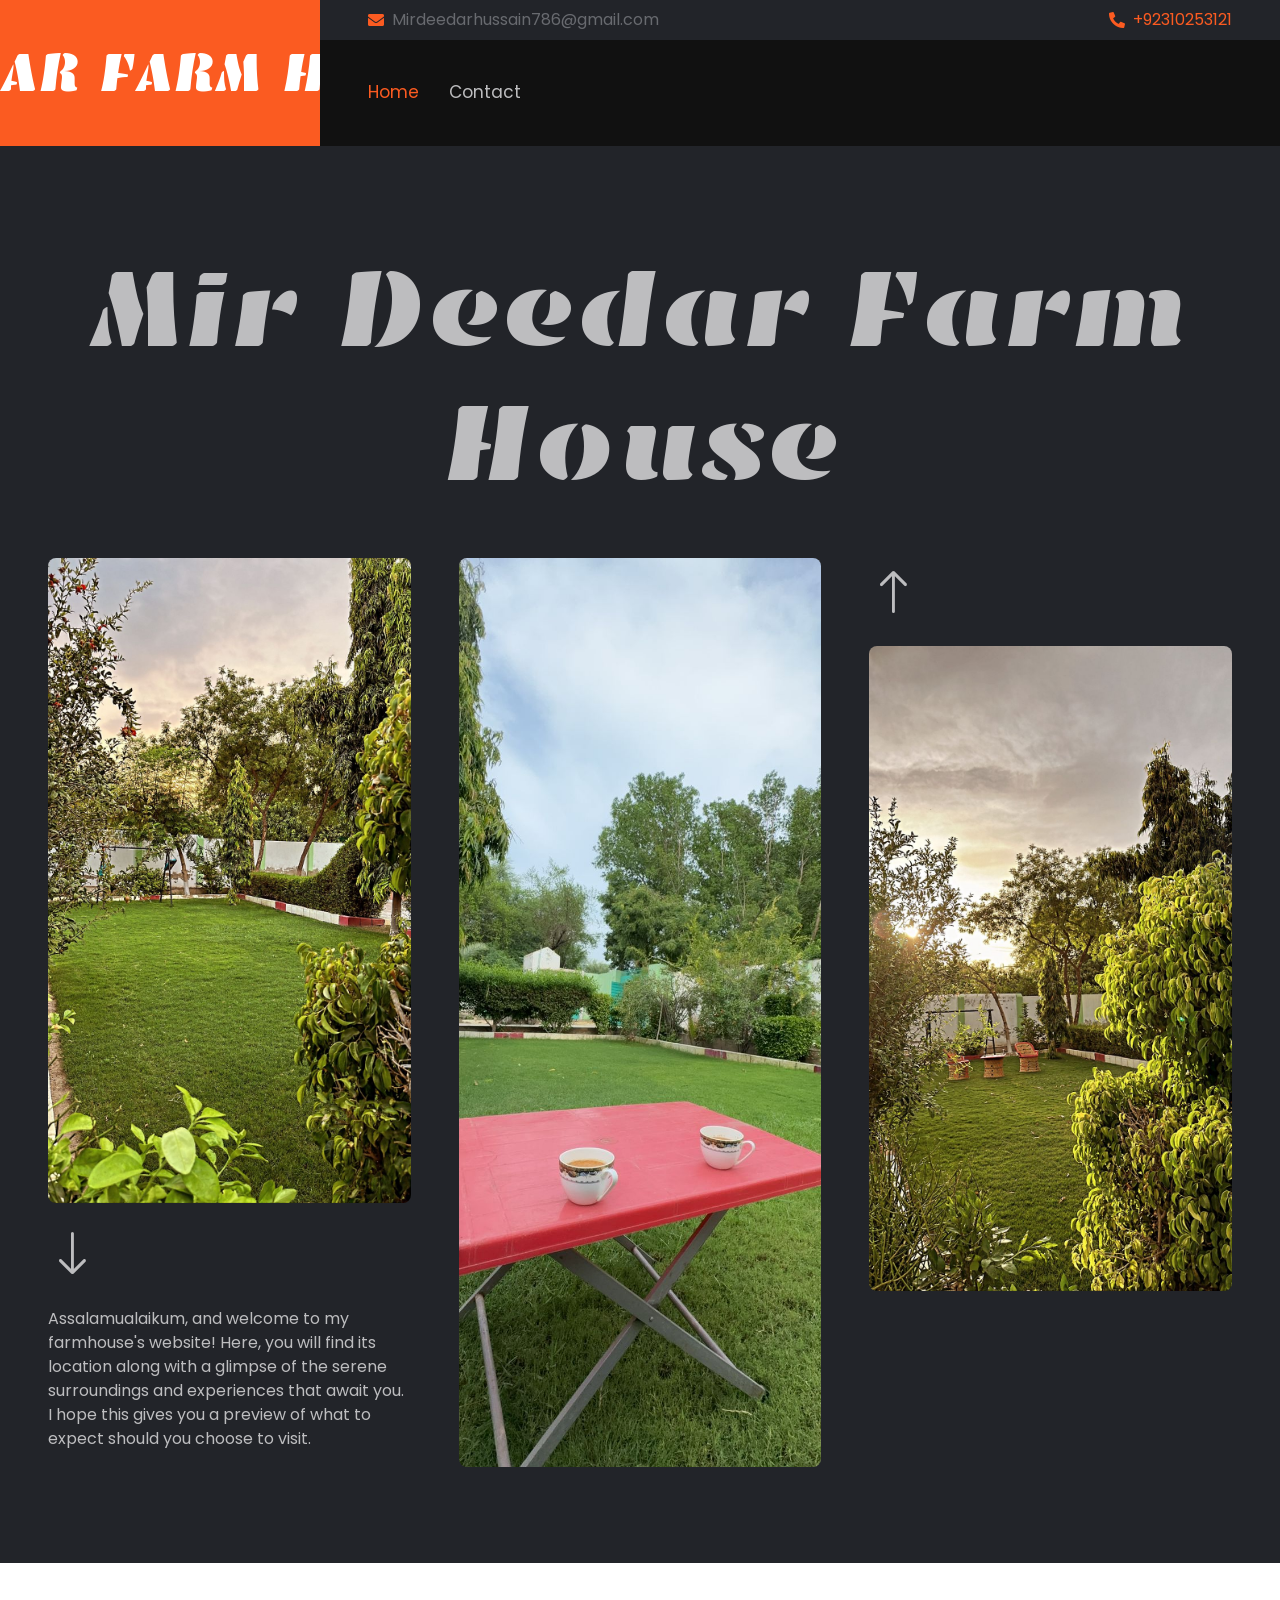
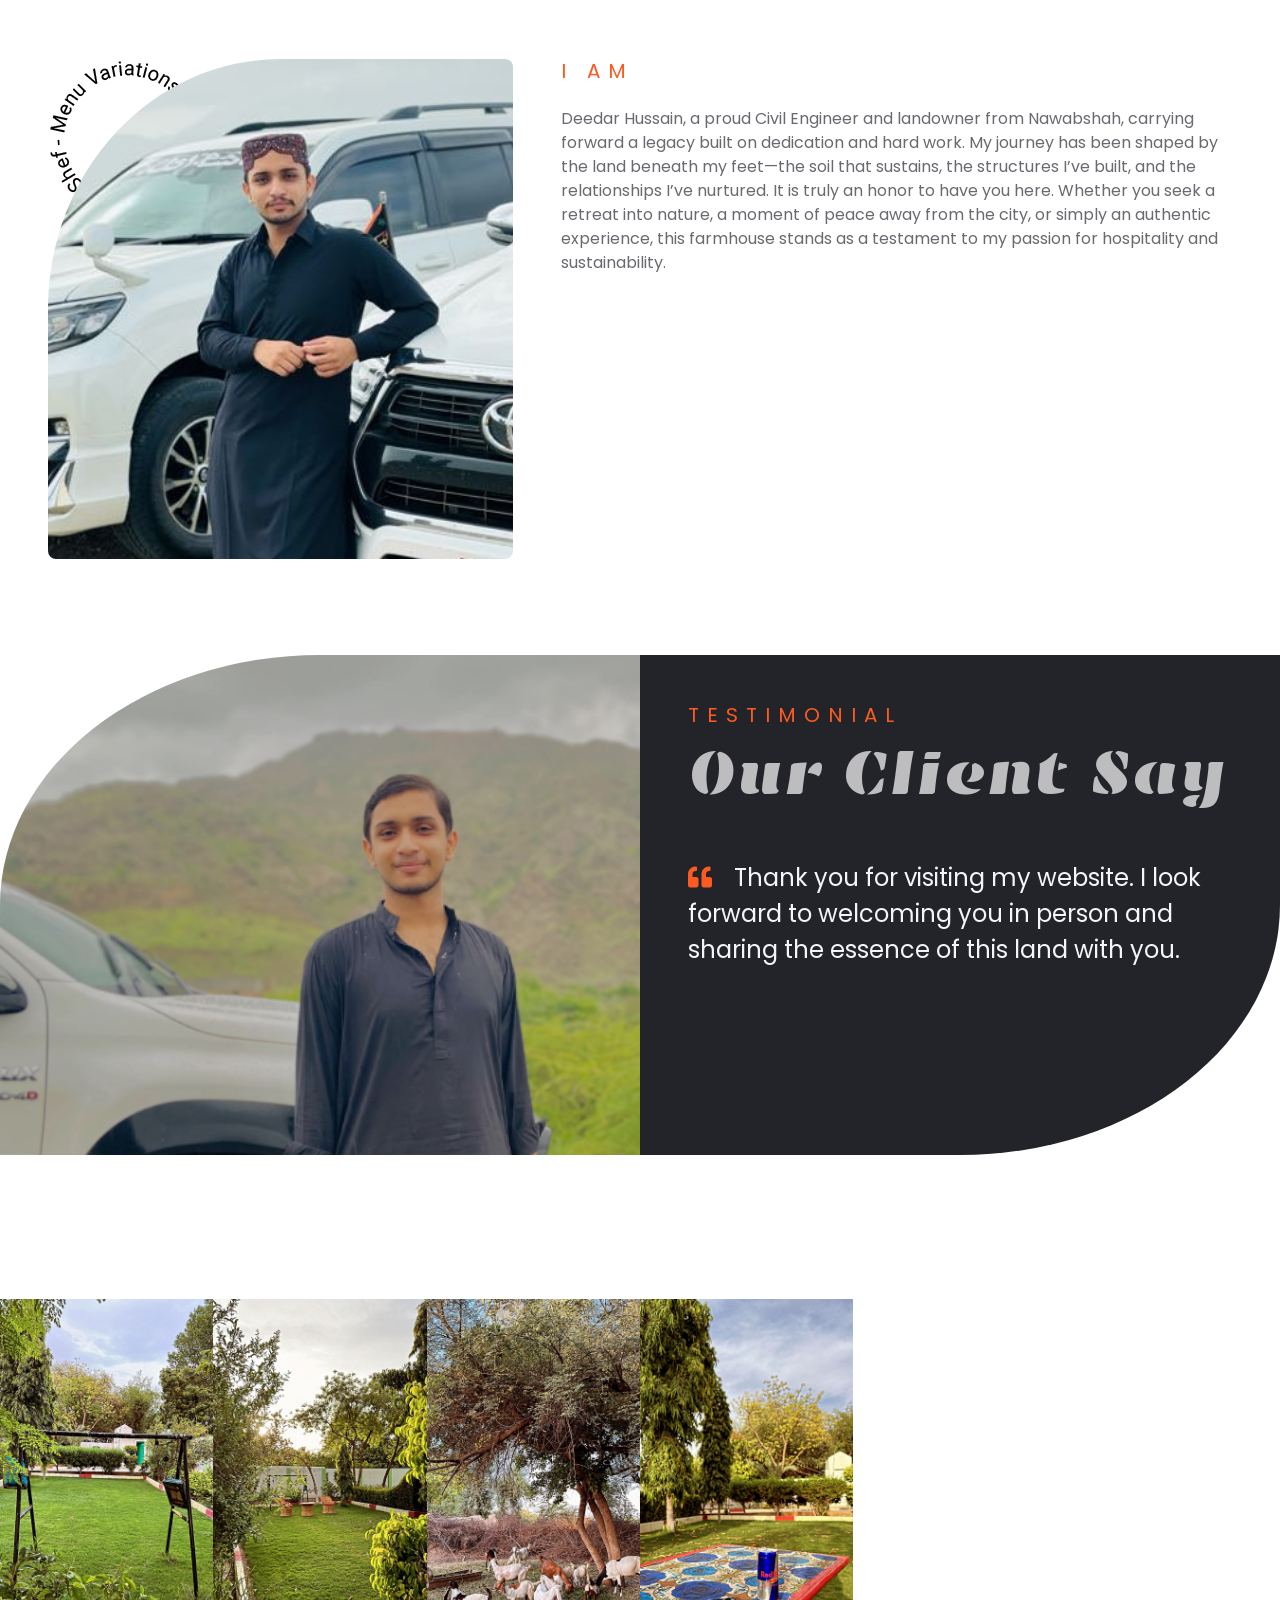
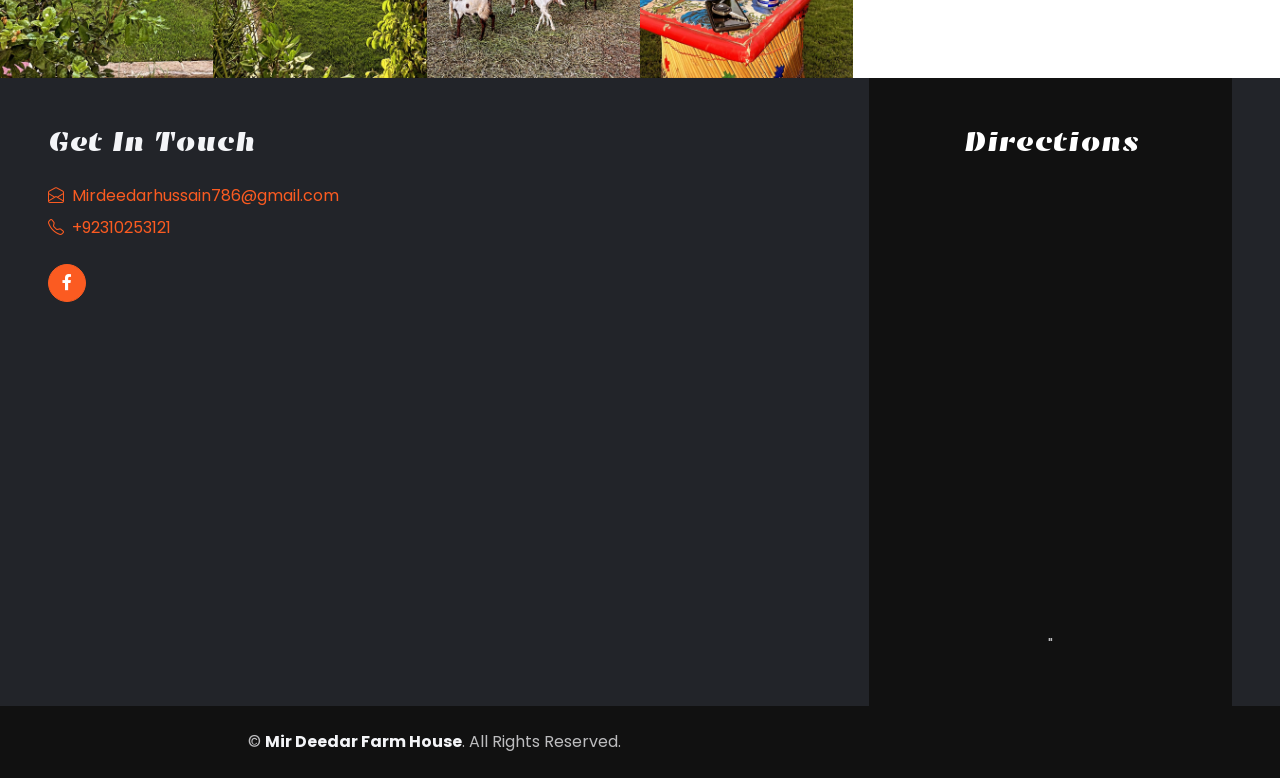
==== commit 3d8c764f: "Changed the photo." ====
--- a/index.html
+++ b/index.html
@@ -80,7 +80,7 @@
                         <div class="navbar-nav mr-auto py-0">
                             <a href="index.html" class="nav-item nav-link active">Home</a>
                         
-                            <a href=".container-fluid" class="nav-item nav-link">Contact</a>
+                            <a href="#contact" class="nav-item nav-link">Contact</a>
                             
                     </div>
                 </nav>
@@ -218,16 +218,16 @@
 
 
     <!-- Footer Start -->
-    <div class="container-fluid bg-dark text-secondary px-5">
+    <div id="Contact" class="container-fluid bg-dark text-secondary px-5">
         <div class="row gx-5 wow fadeIn" data-wow-delay="0.1s">
             <div class="col-lg-8 col-md-6">
                 <div class="row gx-5">
                     <div class="col-lg-4 col-md-12 pt-5 mb-5">
                         <h3 class="text-light mb-4">Get In Touch</h3>
-                        <div class="d-flex mb-2">
+                        <!-- <div class="d-flex mb-2">
                             <i class="bi bi-geo-alt text-primary me-2"></i>
                             <p class="mb-0">123 Street, New York, USA</p>
-                        </div>
+                        </div> -->
                         <div class="d-flex mb-2">
                             <i class="bi bi-envelope-open text-primary me-2"></i>
                             <a href="https://mail.google.com/mail/u/0/?view=cm&to=Mirdeedarhussain786@gmail.com" class="footer-social-icon" title="Gmail"> <p class="mb-0">Mirdeedarhussain786@gmail.com</p></a>
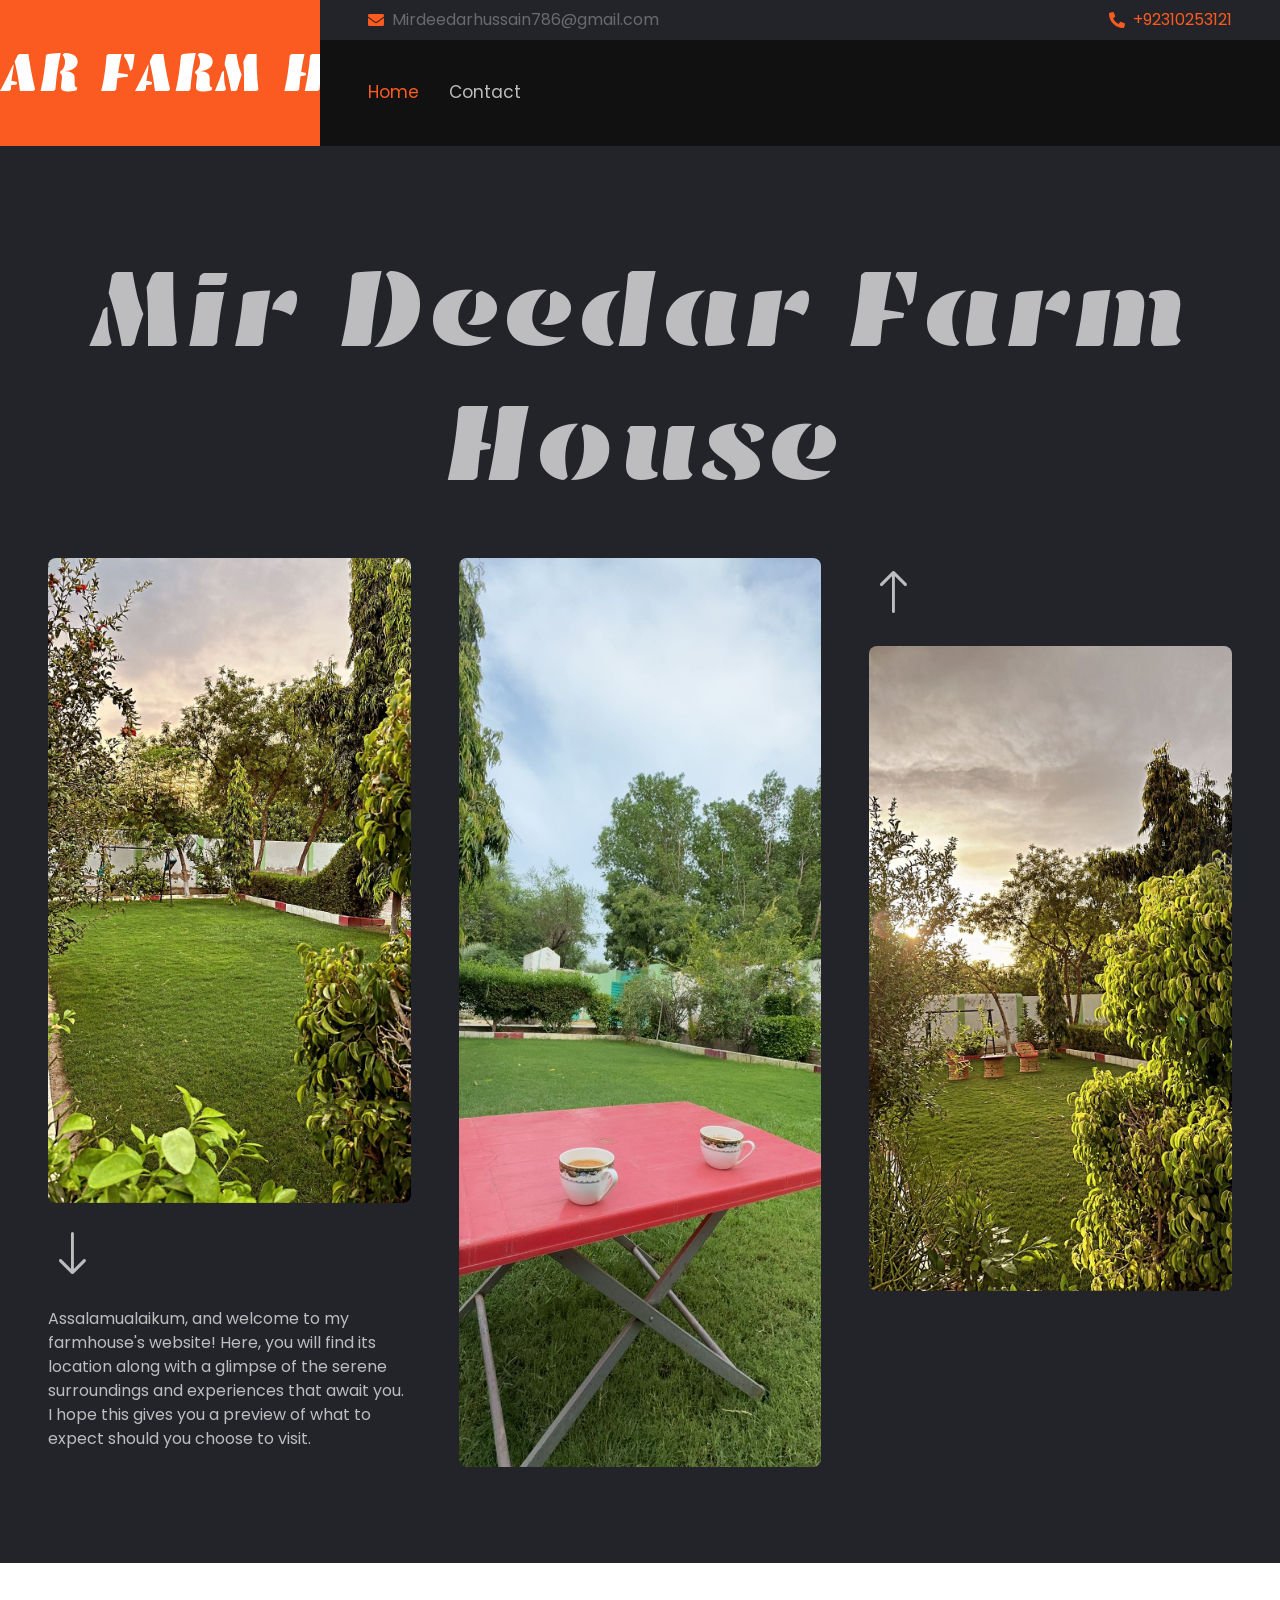
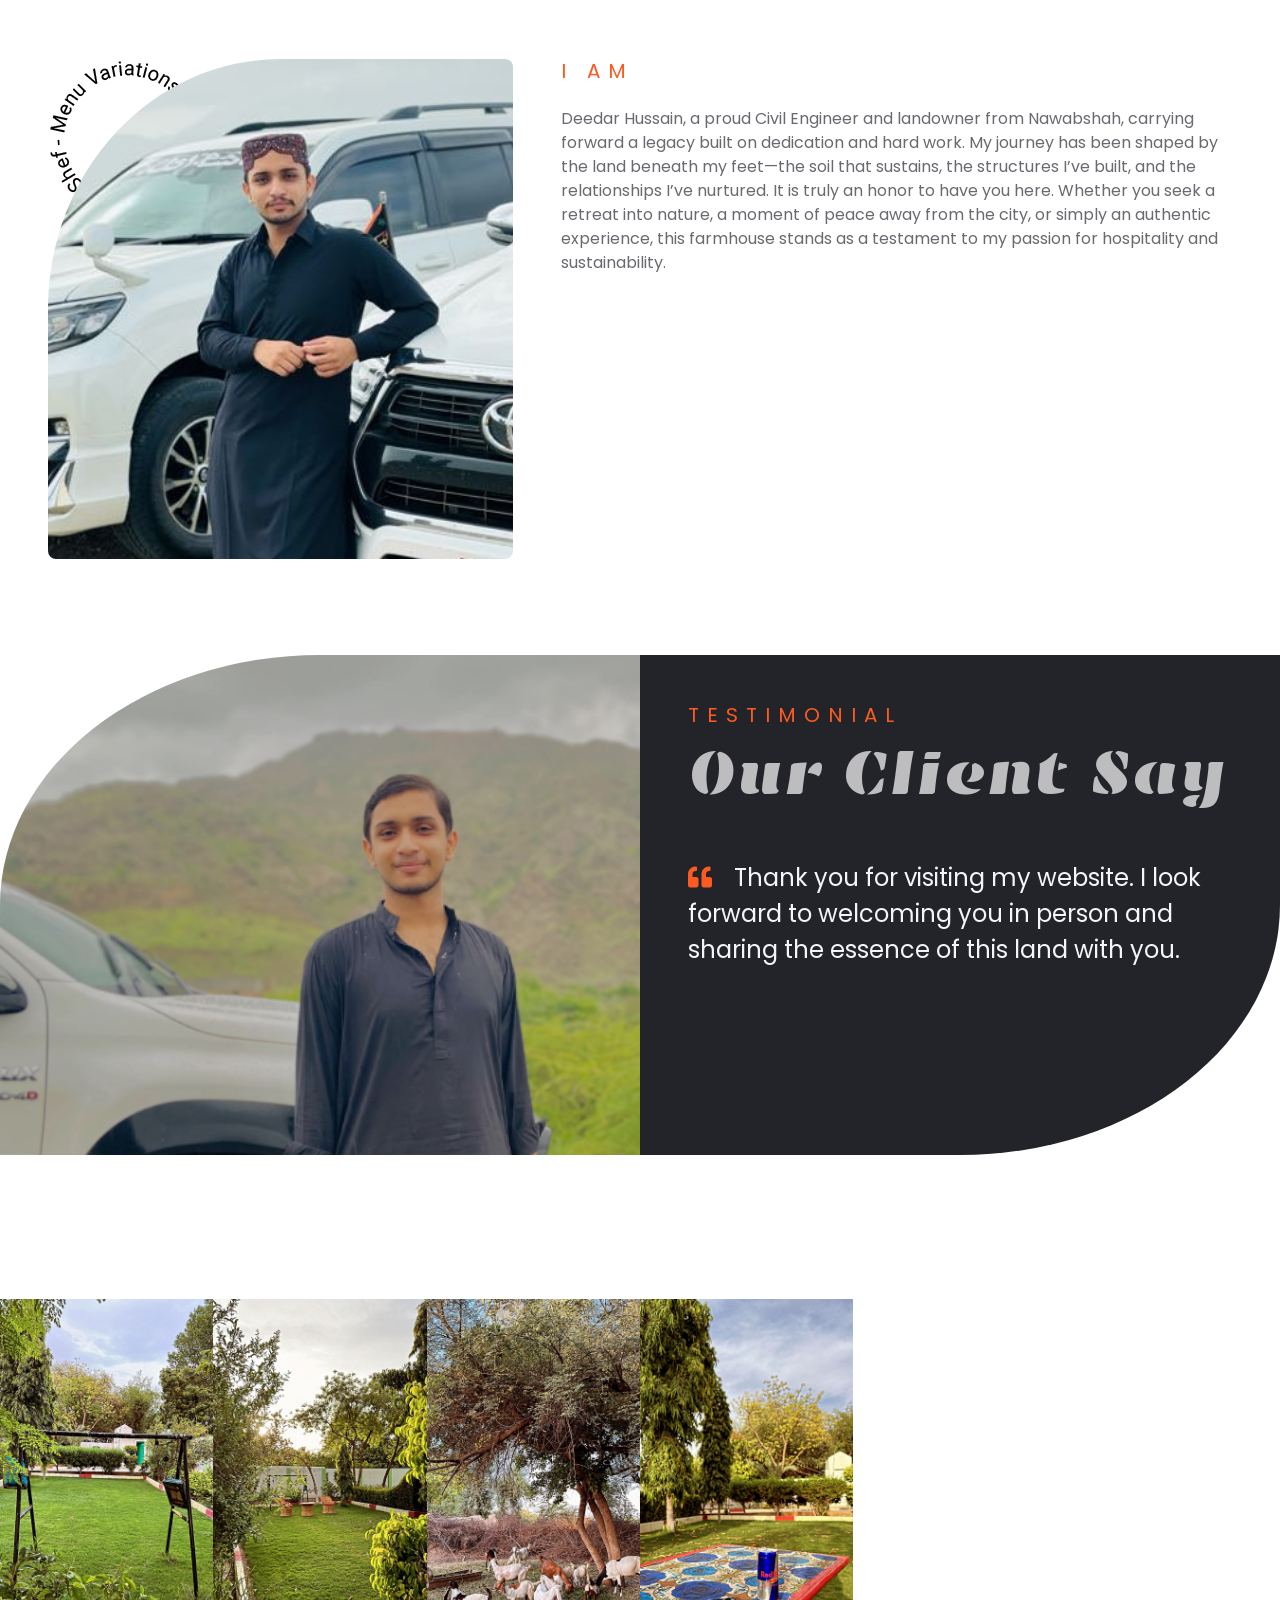
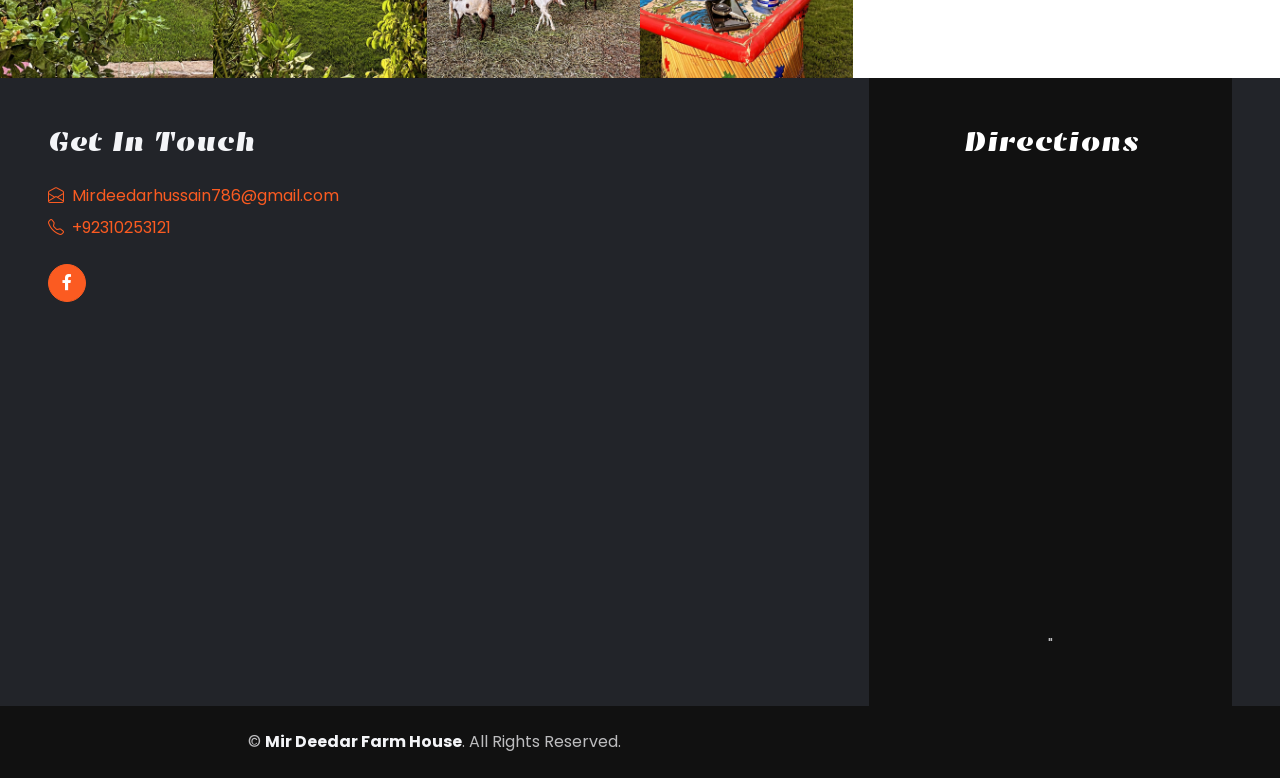
==== commit 8e792971: "Deedar and tab image change, internal link functional" ====
--- a/index.html
+++ b/index.html
@@ -8,7 +8,7 @@
     <meta content="Free HTML Templates" name="keywords">
     <meta content="Free HTML Templates" name="description">
 
-  <link rel="icon" type="image/jpg" href="icons/oip1.png">
+  <link rel="icon" type="image/jng" href="oip1.png">
     <!-- Favicon -->
     <link href="img/favicon.ico" rel="icon">
 
@@ -218,7 +218,7 @@
 
 
     <!-- Footer Start -->
-    <div id="Contact" class="container-fluid bg-dark text-secondary px-5">
+    <div id="contact" class="container-fluid bg-dark text-secondary px-5">
         <div class="row gx-5 wow fadeIn" data-wow-delay="0.1s">
             <div class="col-lg-8 col-md-6">
                 <div class="row gx-5">
--- a/css/style.css
+++ b/css/style.css
@@ -228,7 +228,7 @@
     display: flex;
     align-items: center;
     justify-content: center;
-    color: #FFFFFF;
+    color: #85d7ec;
     background: var(--bs-primary);
     font-size: 22px;
     border-radius: 45px;
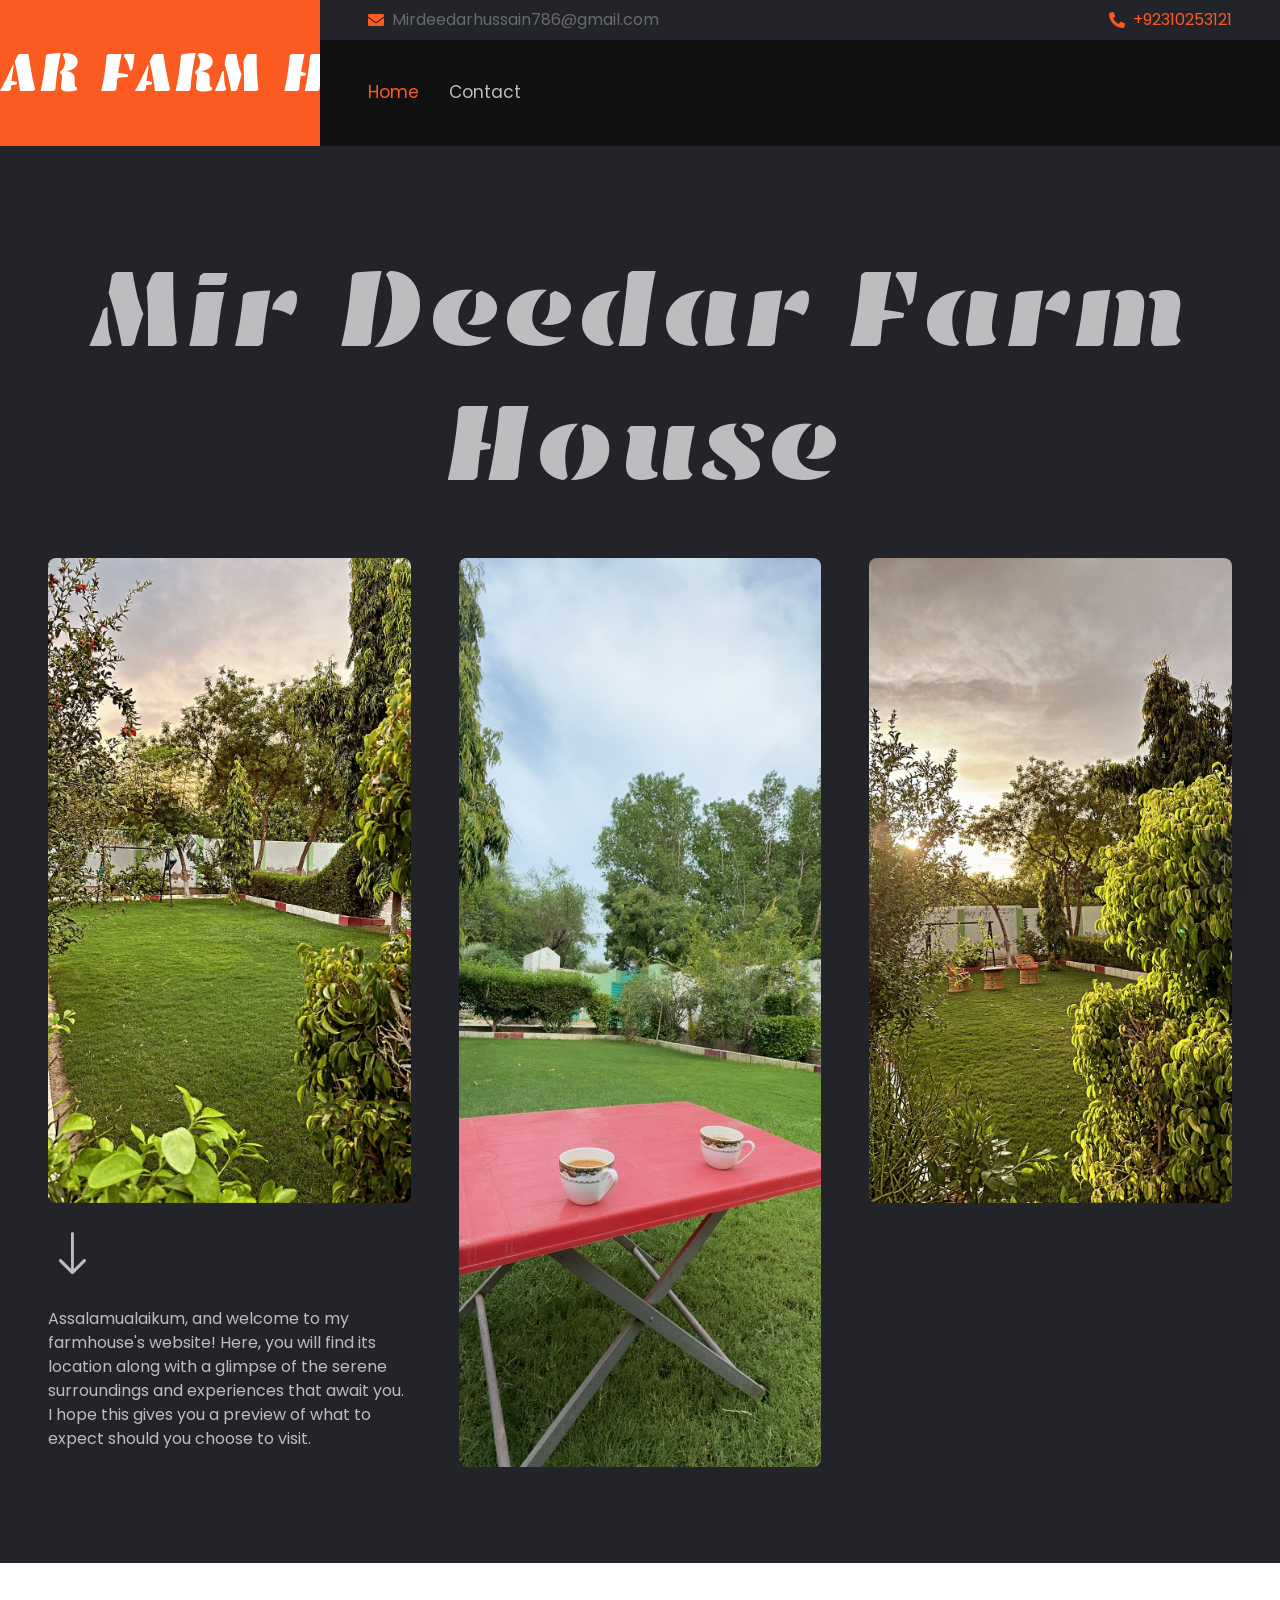
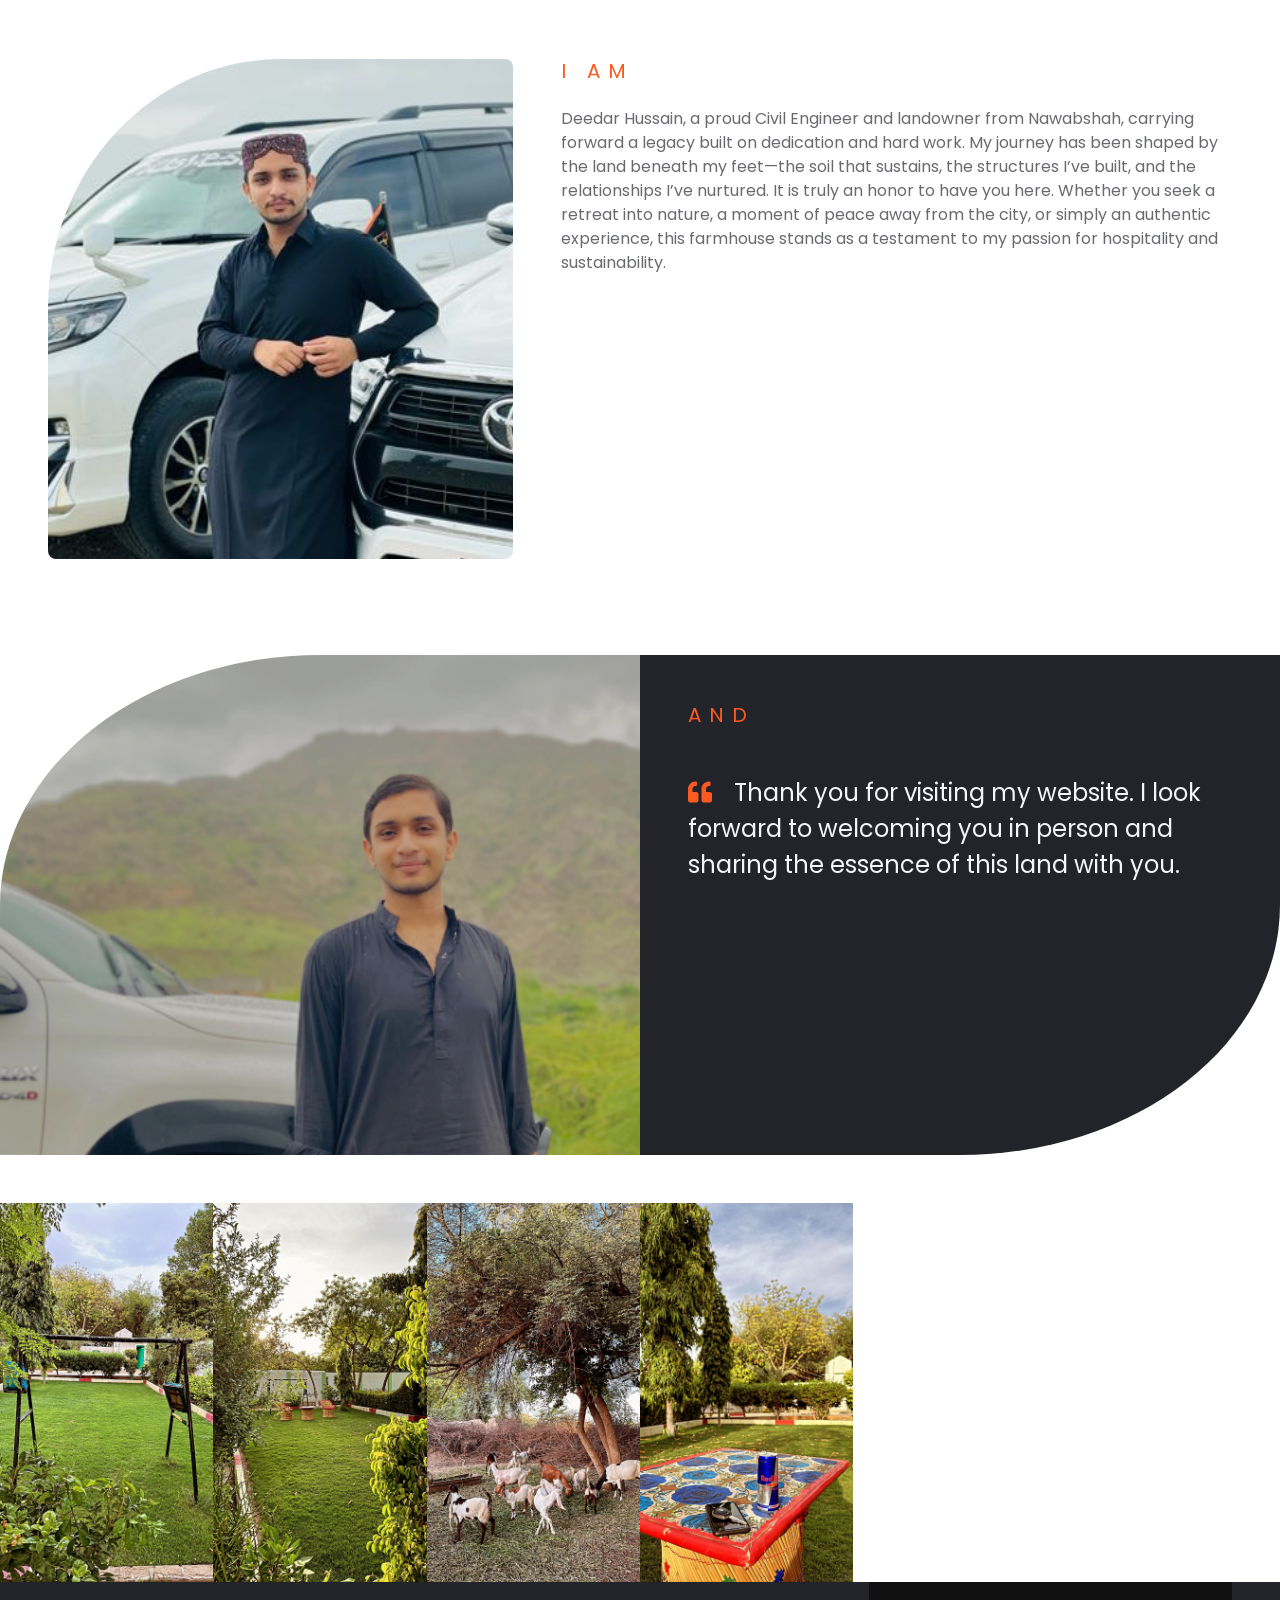
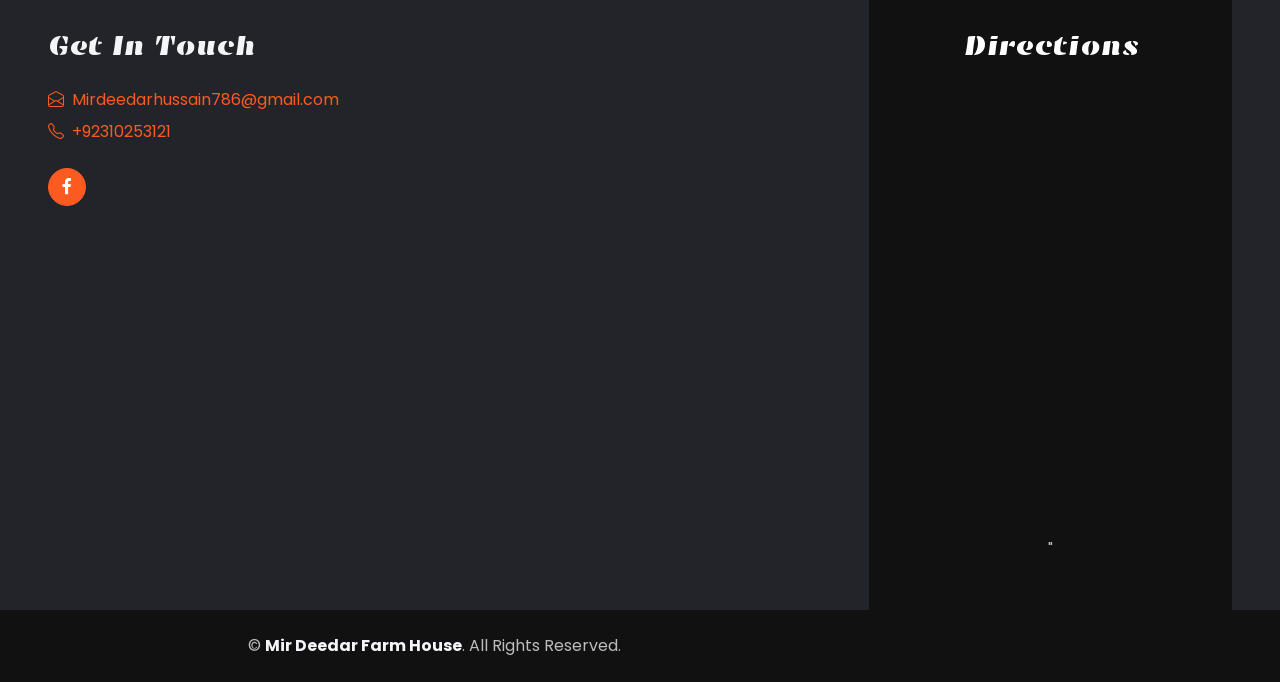
==== commit 3f15577f: "Testominies heading removed, arrow removed." ====
--- a/index.html
+++ b/index.html
@@ -115,9 +115,9 @@
             </div>
             <div class="col-lg-4 wow fadeIn" data-wow-delay="0.5s">
               
-                <p>
+                <!-- <p>
                     <i class="bi bi-arrow-up animate-up-down" style="font-size: 3rem;"></i>
-                </p>
+                </p> -->
                 <img class="img-fluid rounded" src="img/hero-3.jpeg">
             </div>
         </div>
@@ -132,7 +132,7 @@
                 <div class="position-relative h-100">
                     <div class="position-absolute top-0 start-0 animate-rotate"
                         style="width: 160px; height: 160px;">
-                        <img class="img-fluid" src="img/about-round.jpg" alt="">
+                       
                     </div>
                     <img class="position-absolute w-100 h-100 rounded-circle rounded-bottom rounded-end"
                         src="img/deedar_pic.png" style="object-fit: cover;">
@@ -169,8 +169,8 @@
             </div>
             <div class="col-lg-6 bg-dark p-5 overflow-hidden wow fadeIn" data-wow-delay="0.3s" style="border-bottom-right-radius: 50%;">
                 <div class="mb-5">
-                    <h5 class="section-title">Testimonial</h5>
-                    <h1 class="display-3 text-secondary mb-0">Our Client Say</h1>
+                    <h5 class="section-title">And</h5>
+                 
                 </div>
                 <div class="owl-carousel testimonial-carousel">
                     <div class="testimonial-item">
@@ -186,7 +186,6 @@
     <!-- Testimonial End -->
 
 
-<br><br>
 
     <!-- Instagram Start -->
     <div class="container-fluid position-relative instagram p-0 mt-5">
